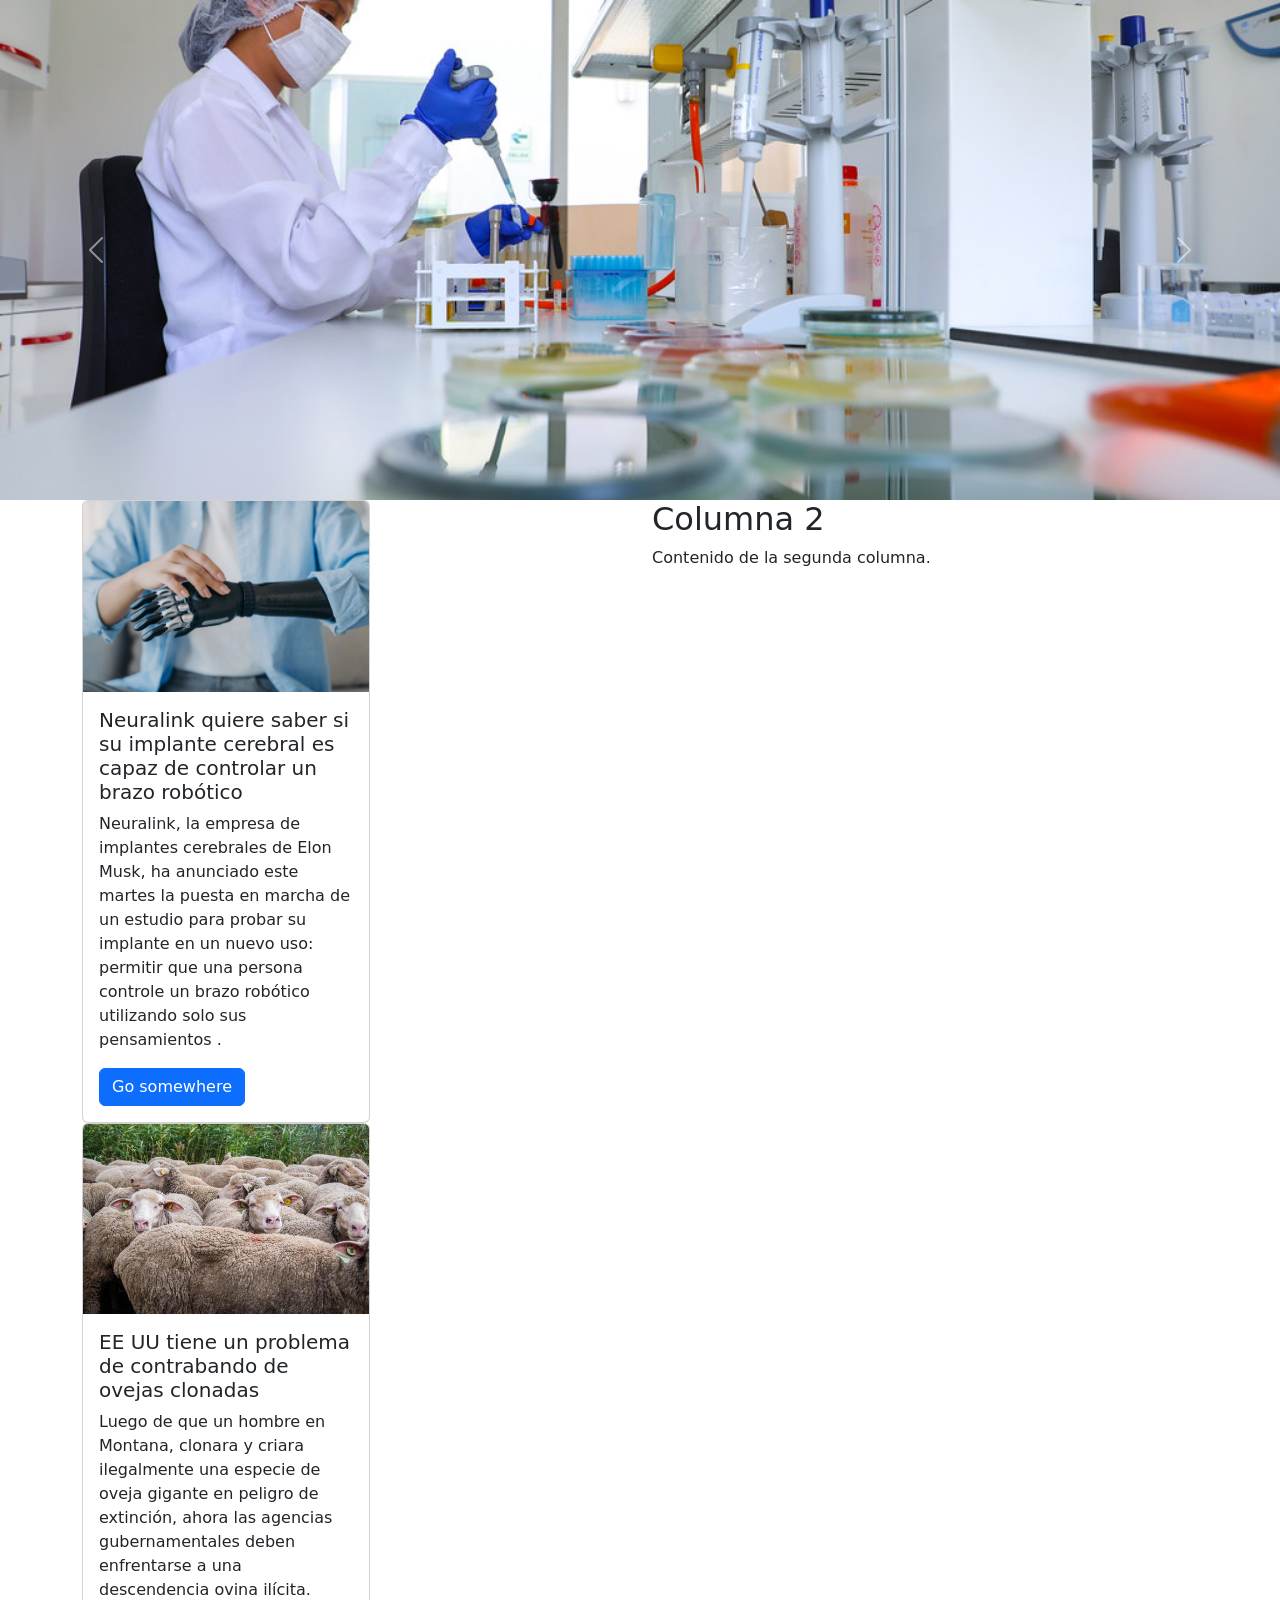
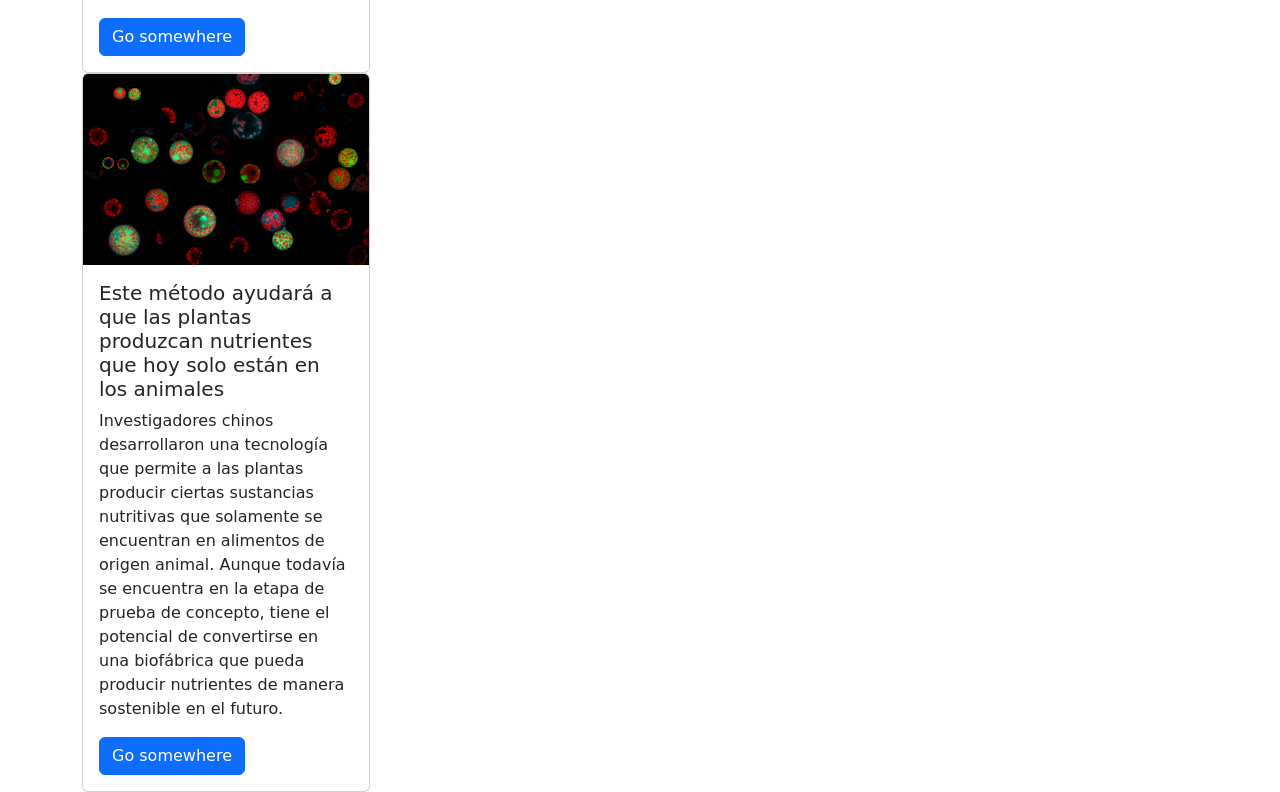
==== index.html @ ca82f953 "creo la rama nuevamente" ====
<!DOCTYPE html>
<html lang="es_AR">
<head>
    <link href="https://cdn.jsdelivr.net/npm/bootstrap@5.3.3/dist/css/bootstrap.min.css" rel="stylesheet" integrity="sha384-QWTKZyjpPEjISv5WaRU9OFeRpok6YctnYmDr5pNlyT2bRjXh0JMhjY6hW+ALEwIH" crossorigin="anonymous">
    <meta name="keywords" content="biotecnologia">
    <meta name="author" content="Grupo 5">
    <meta charset="UTF-8">
    <meta name="viewport" content="width=device-width, initial-scale=1.0">
    <title>Pagina principal</title>
    <link rel="stylesheet" href="./estilos.css">
</head>
<body>
    <Header></Header>
    <main>
        <div id="carouselExample" class="carousel slide">
            <div class="carousel-inner">
              <div class="carousel-item active">
                <img src="./img/46504625101_690c63feef_b.jpg" class="d-block w-100" alt="imagen carousel">
              </div>
              <div class="carousel-item">
                <img src="./img/download (1).jpeg" class="d-block w-100" alt="...">
              </div>
              <div class="carousel-item">
                <img src="./img/download.jpeg" class="d-block w-100" alt="...">
              </div>
            </div>
            <button class="carousel-control-prev" type="button" data-bs-target="#carouselExample" data-bs-slide="prev">
              <span class="carousel-control-prev-icon" aria-hidden="true"></span>
              <span class="visually-hidden">Previous</span>
            </button>
            <button class="carousel-control-next" type="button" data-bs-target="#carouselExample" data-bs-slide="next">
              <span class="carousel-control-next-icon" aria-hidden="true"></span>
              <span class="visually-hidden">Next</span>
            </button>
          </div>

    
          <div class="container">
            <div class="row">
              <!-- Primera columna -->
              <div class="col-md-6">
                
                <div class="card" style="width: 18rem;">
                    <img src="./img/cards/card 1.webp" class="card-img-top" alt="...">
                    <div class="card-body">
                      <h5 class="card-title">Neuralink quiere saber si su implante cerebral es capaz de controlar un brazo robótico</h5>
                      <p class="card-text">Neuralink, la empresa de implantes cerebrales de Elon Musk, ha anunciado este martes la puesta en marcha de un estudio para probar su implante en un nuevo uso: permitir que una persona controle un brazo robótico utilizando solo sus pensamientos .</p>
                      <a href="#" class="btn btn-primary">Go somewhere</a>
                    </div>
                  </div>
                  <div class="card" style="width: 18rem;">
                    <img src="./img/cards/card2.webp" class="card-img-top" alt="ovejas">
                    <div class="card-body">
                      <h5 class="card-title">EE UU tiene un problema de contrabando de ovejas clonadas</h5>
                      <p class="card-text">Luego de que un hombre en Montana, clonara y criara ilegalmente una especie de oveja gigante en peligro de extinción, ahora las agencias gubernamentales deben enfrentarse a una descendencia ovina ilícita.</p>
                      <a href="#" class="btn btn-primary">Go somewhere</a>
                    </div>
                  </div>
                  <div class="card" style="width: 18rem;">
                    <img src="./img/cards/card3.webp" class="card-img-top" alt="...">
                    <div class="card-body">
                      <h5 class="card-title">Este método ayudará a que las plantas produzcan nutrientes que hoy solo están en los animales</h5>
                      <p class="card-text">Investigadores chinos desarrollaron una tecnología que permite a las plantas producir ciertas sustancias nutritivas que solamente se encuentran en alimentos de origen animal. Aunque todavía se encuentra en la etapa de prueba de concepto, tiene el potencial de convertirse en una biofábrica que pueda producir nutrientes de manera sostenible en el futuro.</p>
                      <a href="#" class="btn btn-primary">Go somewhere</a>
                    </div>
                  </div>


              </div>
              <!-- Segunda columna -->
              <div class="col-md-6">
                <h2>Columna 2</h2>
                <p>Contenido de la segunda columna.</p>
              </div>
            </div>
          </div>
             







          </div>




    </main>
    <footer></footer>






    <script src="https://cdn.jsdelivr.net/npm/bootstrap@5.3.3/dist/js/bootstrap.bundle.min.js" integrity="sha384-YvpcrYf0tY3lHB60NNkmXc5s9fDVZLESaAA55NDzOxhy9GkcIdslK1eN7N6jIeHz" crossorigin="anonymous"></script>
</body>
</html>
---- estilos.css ----
* {
padding: 0px;
margin: 0px;
}

.carousel-item img {
    width: 80%; /* Ajusta el ancho de las imágenes al contenedor */
    height: 500px; /* Define una altura fija para todas las imágenes */
    object-fit: cover; /* Recorta la imagen para llenar el contenedor sin deformarla */
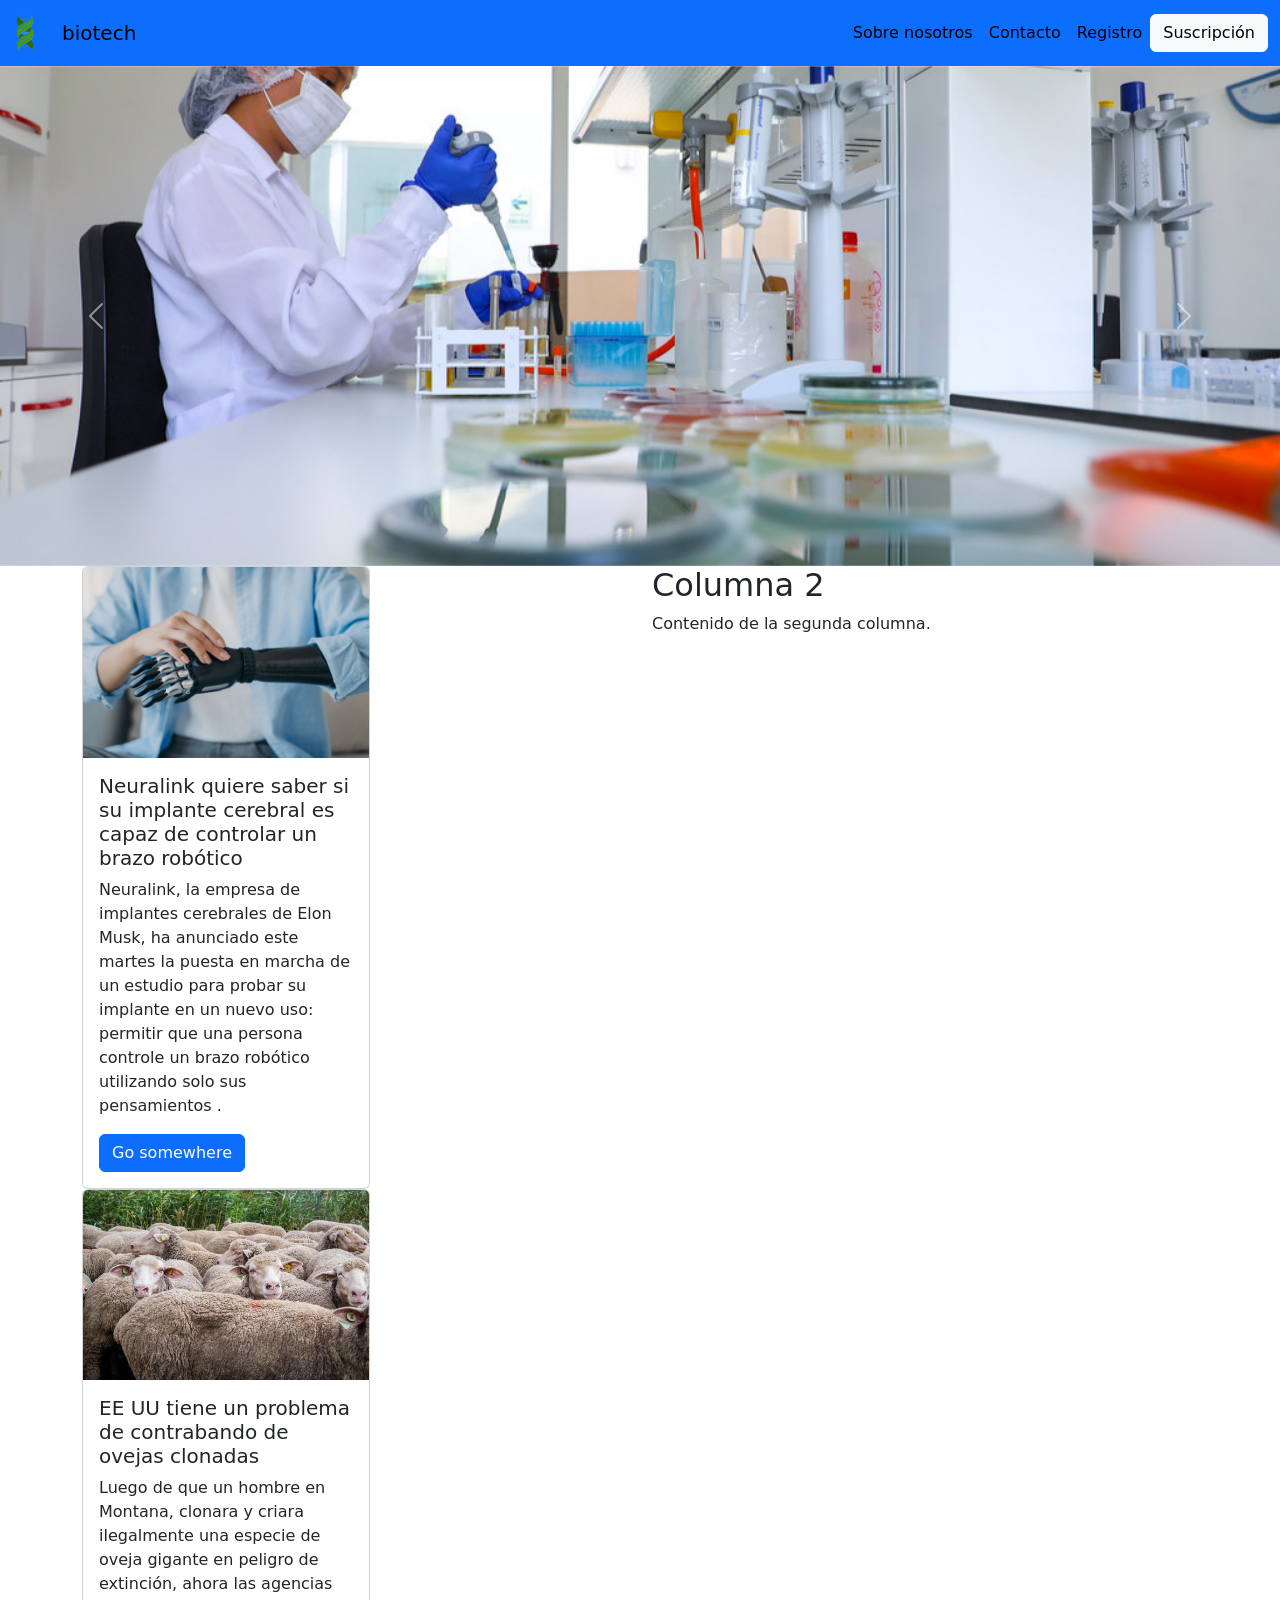
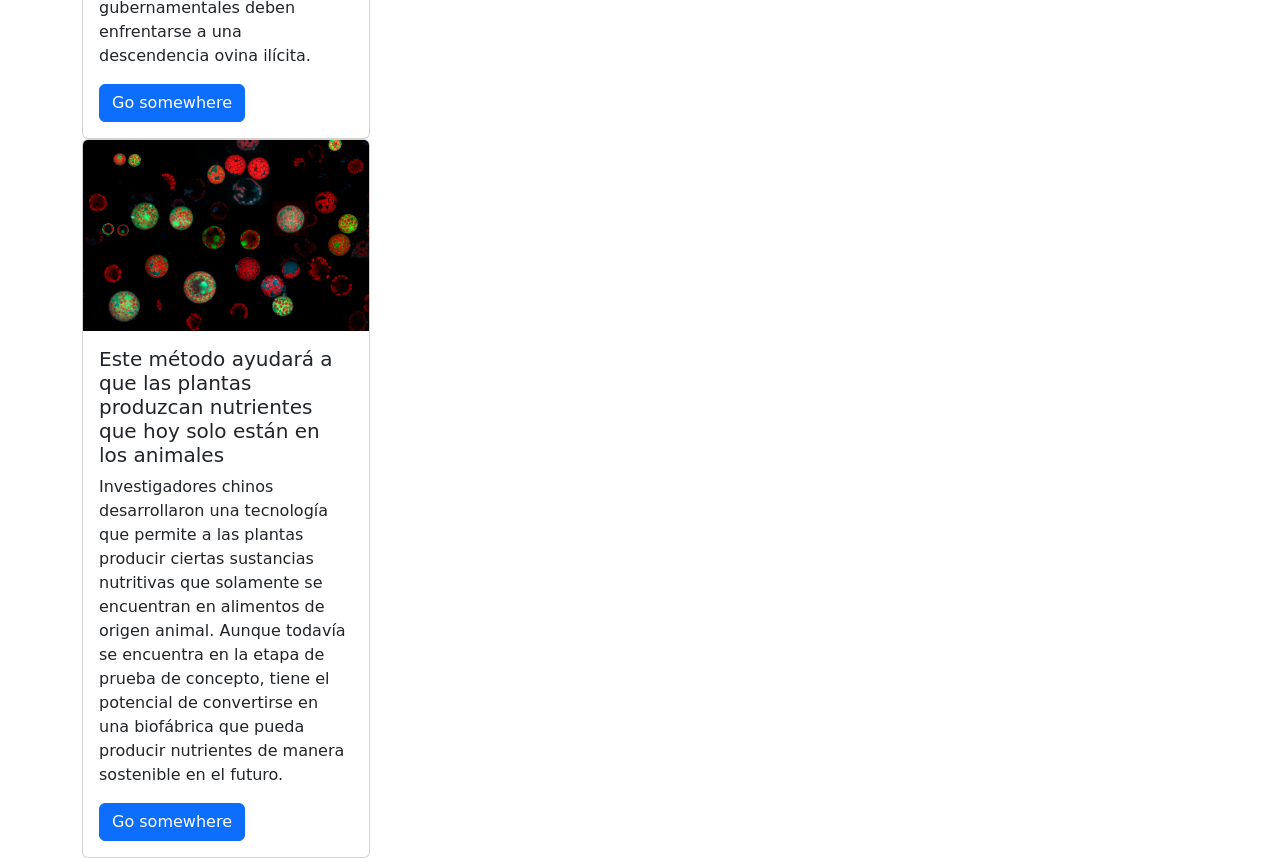
==== commit 2838add0: "Merge branch 'dev' into carousel" ====
--- a/index.html
+++ b/index.html
@@ -10,7 +10,33 @@
     <link rel="stylesheet" href="./estilos.css">
 </head>
 <body>
-    <Header></Header>
+<header>
+    <nav class="navbar navbar-expand-sm bg-primary justify-content-between">
+      <img class="logo-navbar" src="/leaf-dna-icon-plant-symbol-600nw-2303885733.png" style="width: 50px; height: auto;" alt="logo de la página">
+      <div class="container-fluid">
+        <button class="navbar-toggler" type="button" data-bs-toggle="collapse" data-bs-target="#navbarTogglerDemo01" aria-controls="navbarTogglerDemo01" aria-expanded="false" aria-label="Toggle navigation">
+          <span class="navbar-toggler-icon"></span>
+        </button>
+        <div class="collapse navbar-collapse" id="navbarTogglerDemo01">
+          <a class="navbar-brand" href="#">biotech</a>
+          <ul class="navbar-nav ms-auto mb-2 mb-lg-0">
+            <li class="nav-item">
+              <a class="nav-link active" aria-current="page" href="#">Sobre nosotros</a>
+            </li>
+            <li class="nav-item">
+              <a class="nav-link active" href="#">Contacto</a>
+            </li>
+            <li class="nav-item">
+              <a class="nav-link active" href="#">Registro</a>
+            </li>
+          </ul>
+          <form>
+            <button class="btn btn-light" type="submit">Suscripción</button>
+          </form>
+        </div>
+      </div>
+    </nav>
+  </header>
     <main>
         <div id="carouselExample" class="carousel slide">
             <div class="carousel-inner">
@@ -76,25 +102,12 @@
           </div>
              
 
-
-
-
-
-
-
           </div>
-
-
-
 
     </main>
     <footer></footer>
 
+  <script src="https://cdn.jsdelivr.net/npm/bootstrap@5.3.3/dist/js/bootstrap.bundle.min.js" integrity="sha384-YvpcrYf0tY3lHB60NNkmXc5s9fDVZLESaAA55NDzOxhy9GkcIdslK1eN7N6jIeHz" crossorigin="anonymous"></script>
 
-
-
-
-
-    <script src="https://cdn.jsdelivr.net/npm/bootstrap@5.3.3/dist/js/bootstrap.bundle.min.js" integrity="sha384-YvpcrYf0tY3lHB60NNkmXc5s9fDVZLESaAA55NDzOxhy9GkcIdslK1eN7N6jIeHz" crossorigin="anonymous"></script>
 </body>
-</html>+</html>
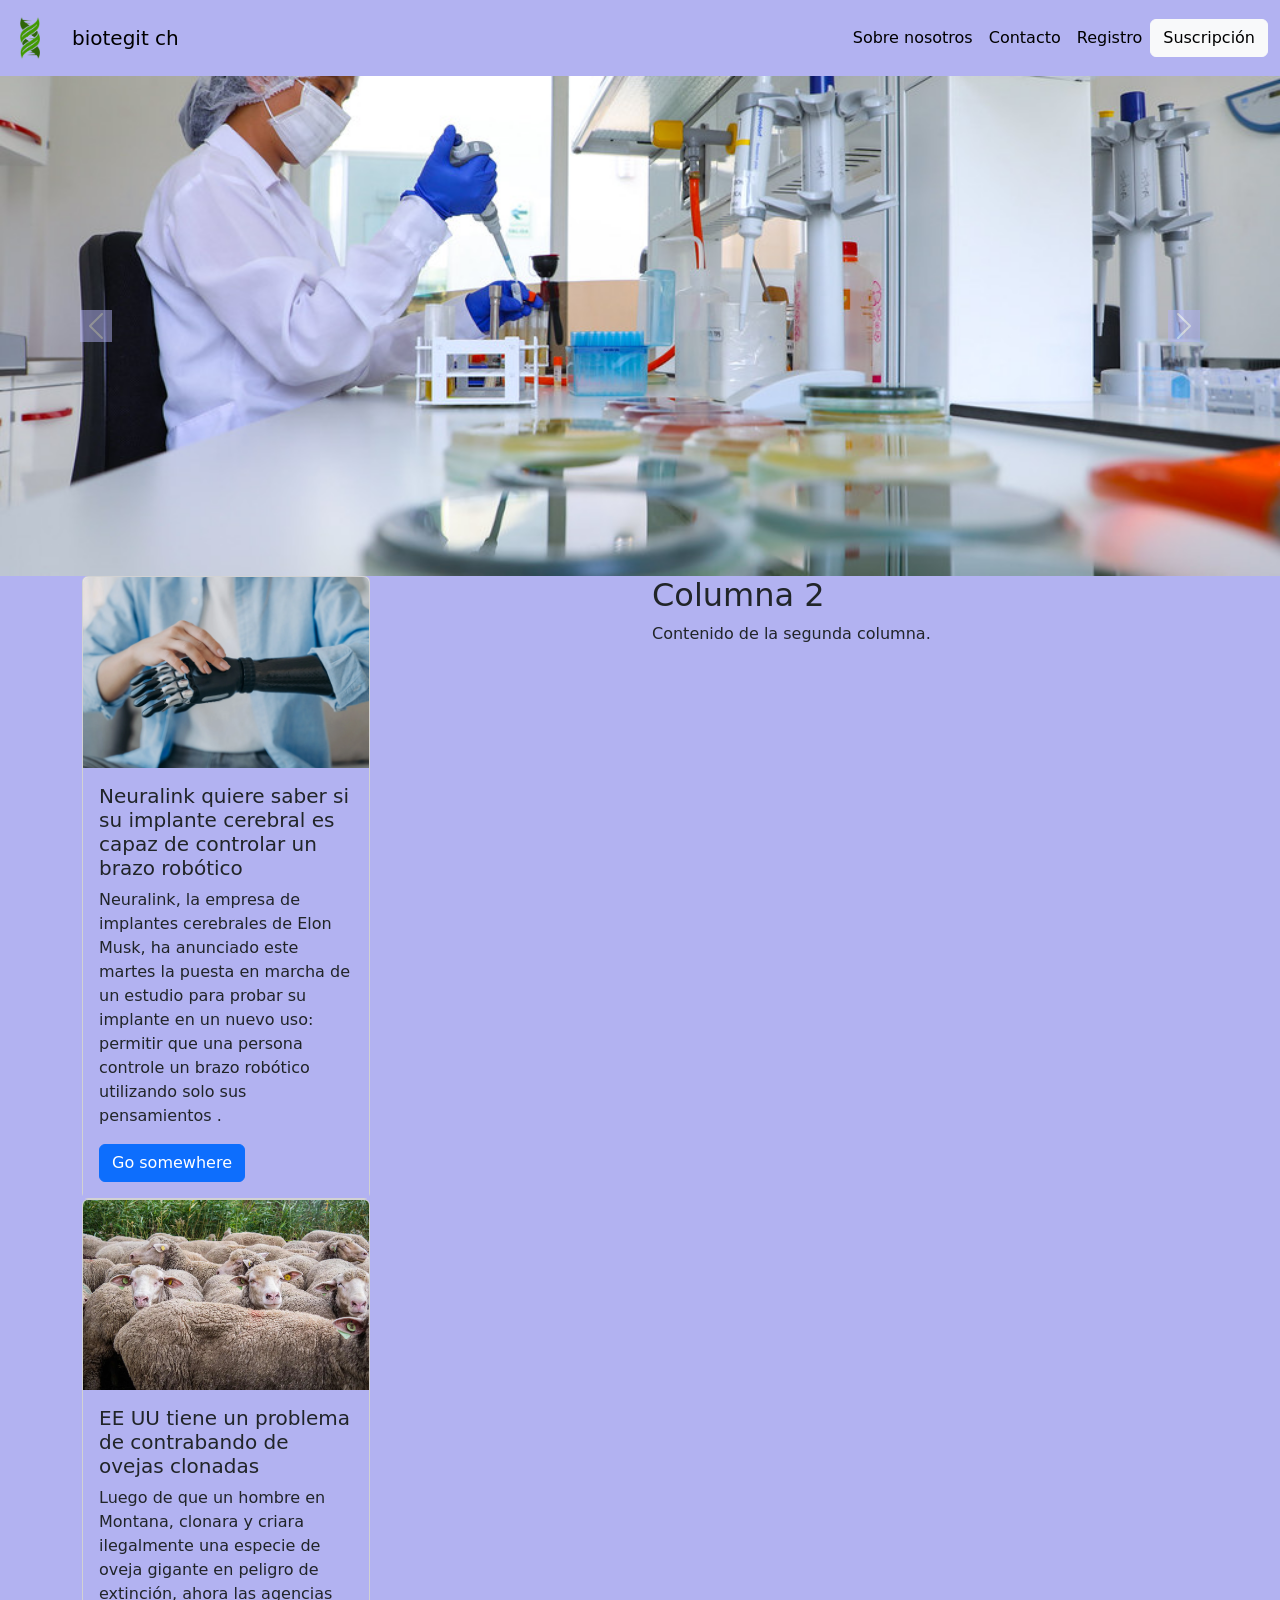
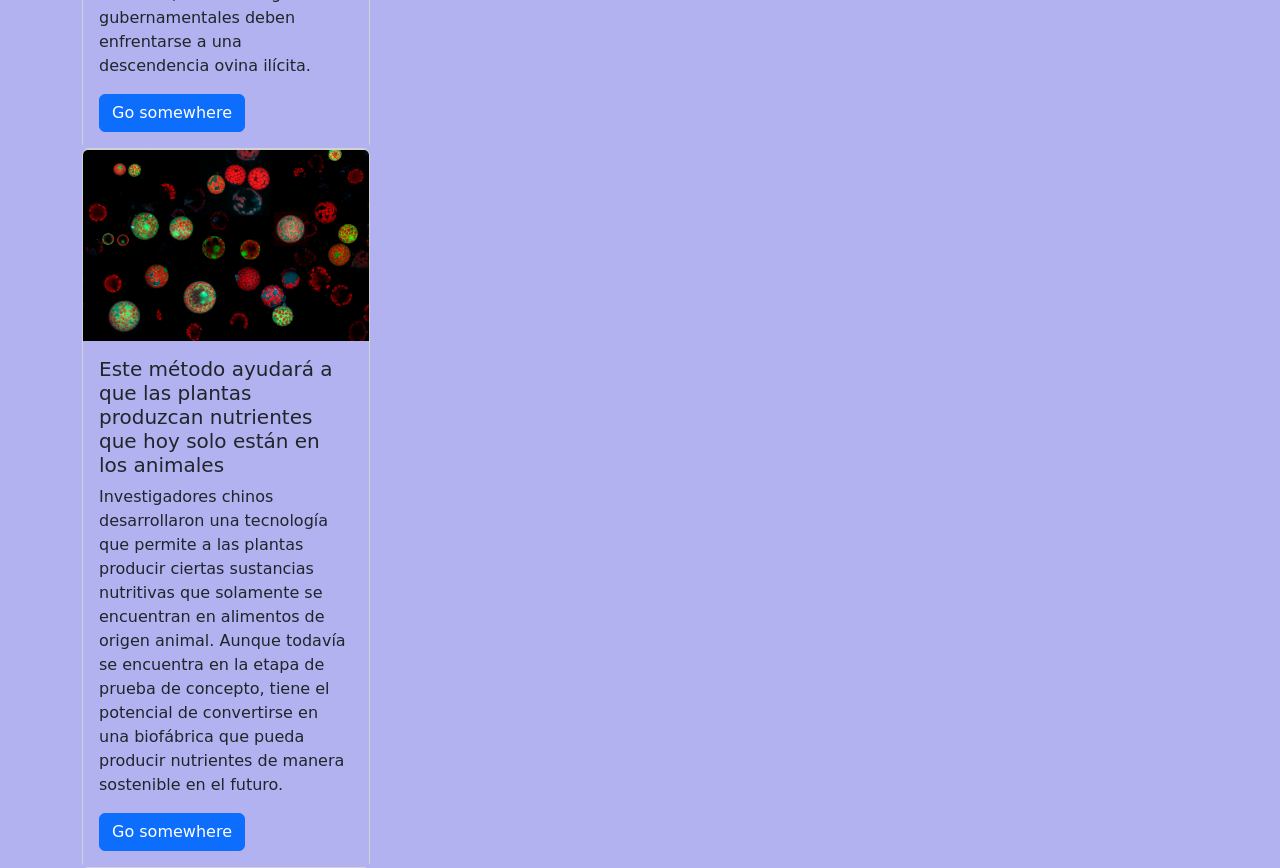
==== commit ee8d059f: "cambio el fondo" ====
--- a/index.html
+++ b/index.html
@@ -11,14 +11,14 @@
 </head>
 <body>
 <header>
-    <nav class="navbar navbar-expand-sm bg-primary justify-content-between">
-      <img class="logo-navbar" src="/leaf-dna-icon-plant-symbol-600nw-2303885733.png" style="width: 50px; height: auto;" alt="logo de la página">
+    <nav class="navbar navbar-expand-sm  justify-content-between">
+      <img class="logo-navbar" src="/leaf-dna-icon-plant-symbol-600nw-2303885733.png" style="width: 60px; height: auto;" alt="logo de la página">
       <div class="container-fluid">
         <button class="navbar-toggler" type="button" data-bs-toggle="collapse" data-bs-target="#navbarTogglerDemo01" aria-controls="navbarTogglerDemo01" aria-expanded="false" aria-label="Toggle navigation">
           <span class="navbar-toggler-icon"></span>
         </button>
         <div class="collapse navbar-collapse" id="navbarTogglerDemo01">
-          <a class="navbar-brand" href="#">biotech</a>
+          <a class="navbar-brand" href="#">biotegit ch</a>
           <ul class="navbar-nav ms-auto mb-2 mb-lg-0">
             <li class="nav-item">
               <a class="nav-link active" aria-current="page" href="#">Sobre nosotros</a>
--- a/estilos.css
+++ b/estilos.css
@@ -1,6 +1,7 @@
 * {
 padding: 0px;
 margin: 0px;
+background-color: rgb(178, 178, 241);
 }
 
 .carousel-item img {
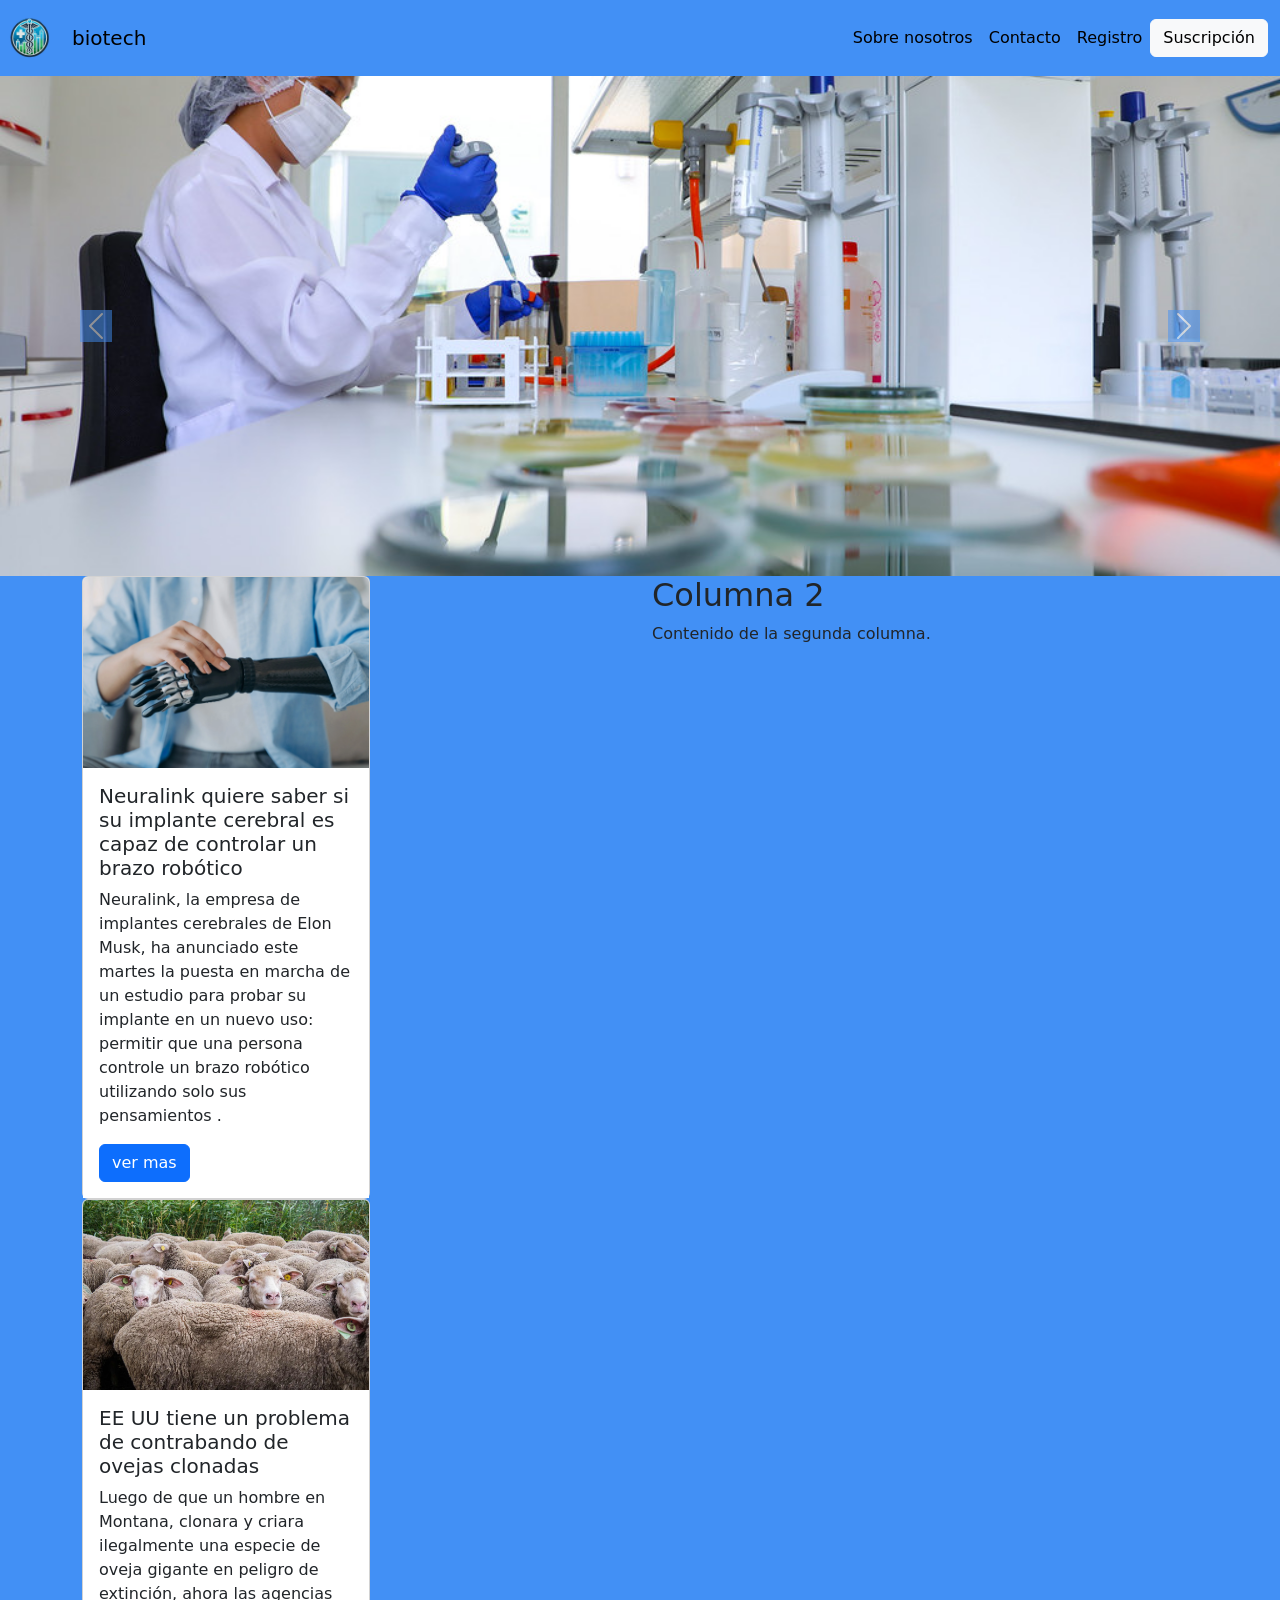
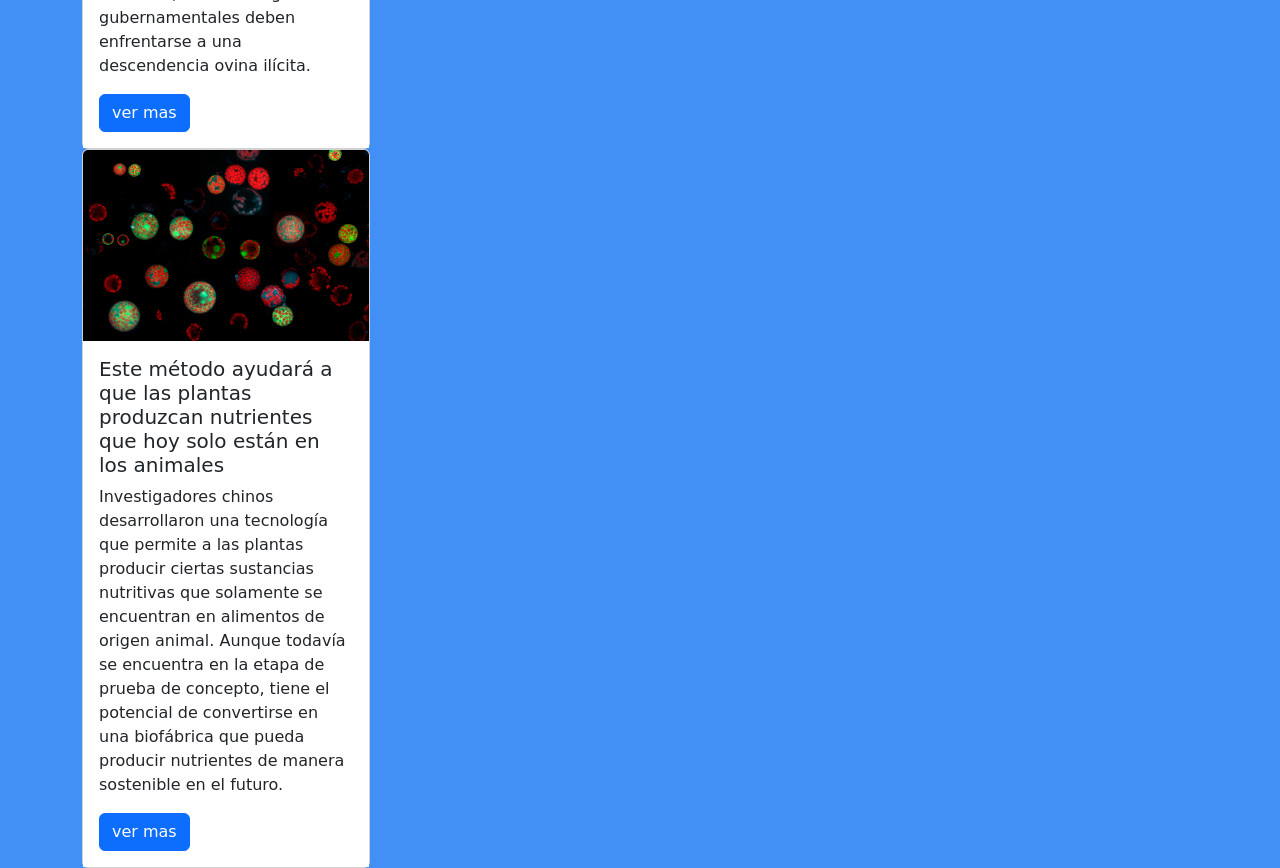
==== commit b1c66ca4: "se cambio el color y el logo de la pagina" ====
--- a/index.html
+++ b/index.html
@@ -6,19 +6,19 @@
     <meta name="author" content="Grupo 5">
     <meta charset="UTF-8">
     <meta name="viewport" content="width=device-width, initial-scale=1.0">
-    <title>Pagina principal</title>
-    <link rel="stylesheet" href="./estilos.css">
+    <title>biotech</title>
+    <link rel="stylesheet" href="./style.css">
 </head>
 <body>
 <header>
     <nav class="navbar navbar-expand-sm  justify-content-between">
-      <img class="logo-navbar" src="/leaf-dna-icon-plant-symbol-600nw-2303885733.png" style="width: 60px; height: auto;" alt="logo de la página">
+      <img class="logo-navbar" src="/logoo.jpeg" style="width: 60px; height: auto;" alt="logo de la página">
       <div class="container-fluid">
         <button class="navbar-toggler" type="button" data-bs-toggle="collapse" data-bs-target="#navbarTogglerDemo01" aria-controls="navbarTogglerDemo01" aria-expanded="false" aria-label="Toggle navigation">
           <span class="navbar-toggler-icon"></span>
         </button>
         <div class="collapse navbar-collapse" id="navbarTogglerDemo01">
-          <a class="navbar-brand" href="#">biotegit ch</a>
+          <a class="navbar-brand" href="#">biotech</a>
           <ul class="navbar-nav ms-auto mb-2 mb-lg-0">
             <li class="nav-item">
               <a class="nav-link active" aria-current="page" href="#">Sobre nosotros</a>
@@ -71,7 +71,7 @@
                     <div class="card-body">
                       <h5 class="card-title">Neuralink quiere saber si su implante cerebral es capaz de controlar un brazo robótico</h5>
                       <p class="card-text">Neuralink, la empresa de implantes cerebrales de Elon Musk, ha anunciado este martes la puesta en marcha de un estudio para probar su implante en un nuevo uso: permitir que una persona controle un brazo robótico utilizando solo sus pensamientos .</p>
-                      <a href="#" class="btn btn-primary">Go somewhere</a>
+                      <a href="#" class="btn btn-primary">ver mas</a>
                     </div>
                   </div>
                   <div class="card" style="width: 18rem;">
@@ -79,7 +79,7 @@
                     <div class="card-body">
                       <h5 class="card-title">EE UU tiene un problema de contrabando de ovejas clonadas</h5>
                       <p class="card-text">Luego de que un hombre en Montana, clonara y criara ilegalmente una especie de oveja gigante en peligro de extinción, ahora las agencias gubernamentales deben enfrentarse a una descendencia ovina ilícita.</p>
-                      <a href="#" class="btn btn-primary">Go somewhere</a>
+                      <a href="#" class="btn btn-primary">ver mas</a>
                     </div>
                   </div>
                   <div class="card" style="width: 18rem;">
@@ -87,7 +87,7 @@
                     <div class="card-body">
                       <h5 class="card-title">Este método ayudará a que las plantas produzcan nutrientes que hoy solo están en los animales</h5>
                       <p class="card-text">Investigadores chinos desarrollaron una tecnología que permite a las plantas producir ciertas sustancias nutritivas que solamente se encuentran en alimentos de origen animal. Aunque todavía se encuentra en la etapa de prueba de concepto, tiene el potencial de convertirse en una biofábrica que pueda producir nutrientes de manera sostenible en el futuro.</p>
-                      <a href="#" class="btn btn-primary">Go somewhere</a>
+                      <a href="#" class="btn btn-primary">ver mas</a>
                     </div>
                   </div>
 
--- a/style.css
+++ b/style.css
@@ -0,0 +1,29 @@
+* {
+  padding: 0px;
+  margin: 0px;
+  background-color: rgb(66, 144, 245);
+  }
+  
+  .carousel-item img {
+      width: 80%; /* Ajusta el ancho de las imágenes al contenedor */
+      height: 500px; /* Define una altura fija para todas las imágenes */
+      object-fit: cover; /* Recorta la imagen para llenar el contenedor sin deformarla */
+  }
+.navbar-nav {
+    margin-left: auto;
+  }
+  .logo-navbar{
+    transform: rotate(360deg);
+    transition: transform 1.5s ease;
+  }
+
+  .card div {
+    background-color: white;
+    text-decoration-color: white;
+  }
+  .card-text {
+    background-color: white;
+  }
+  .card-title {
+    background-color: white;
+  }
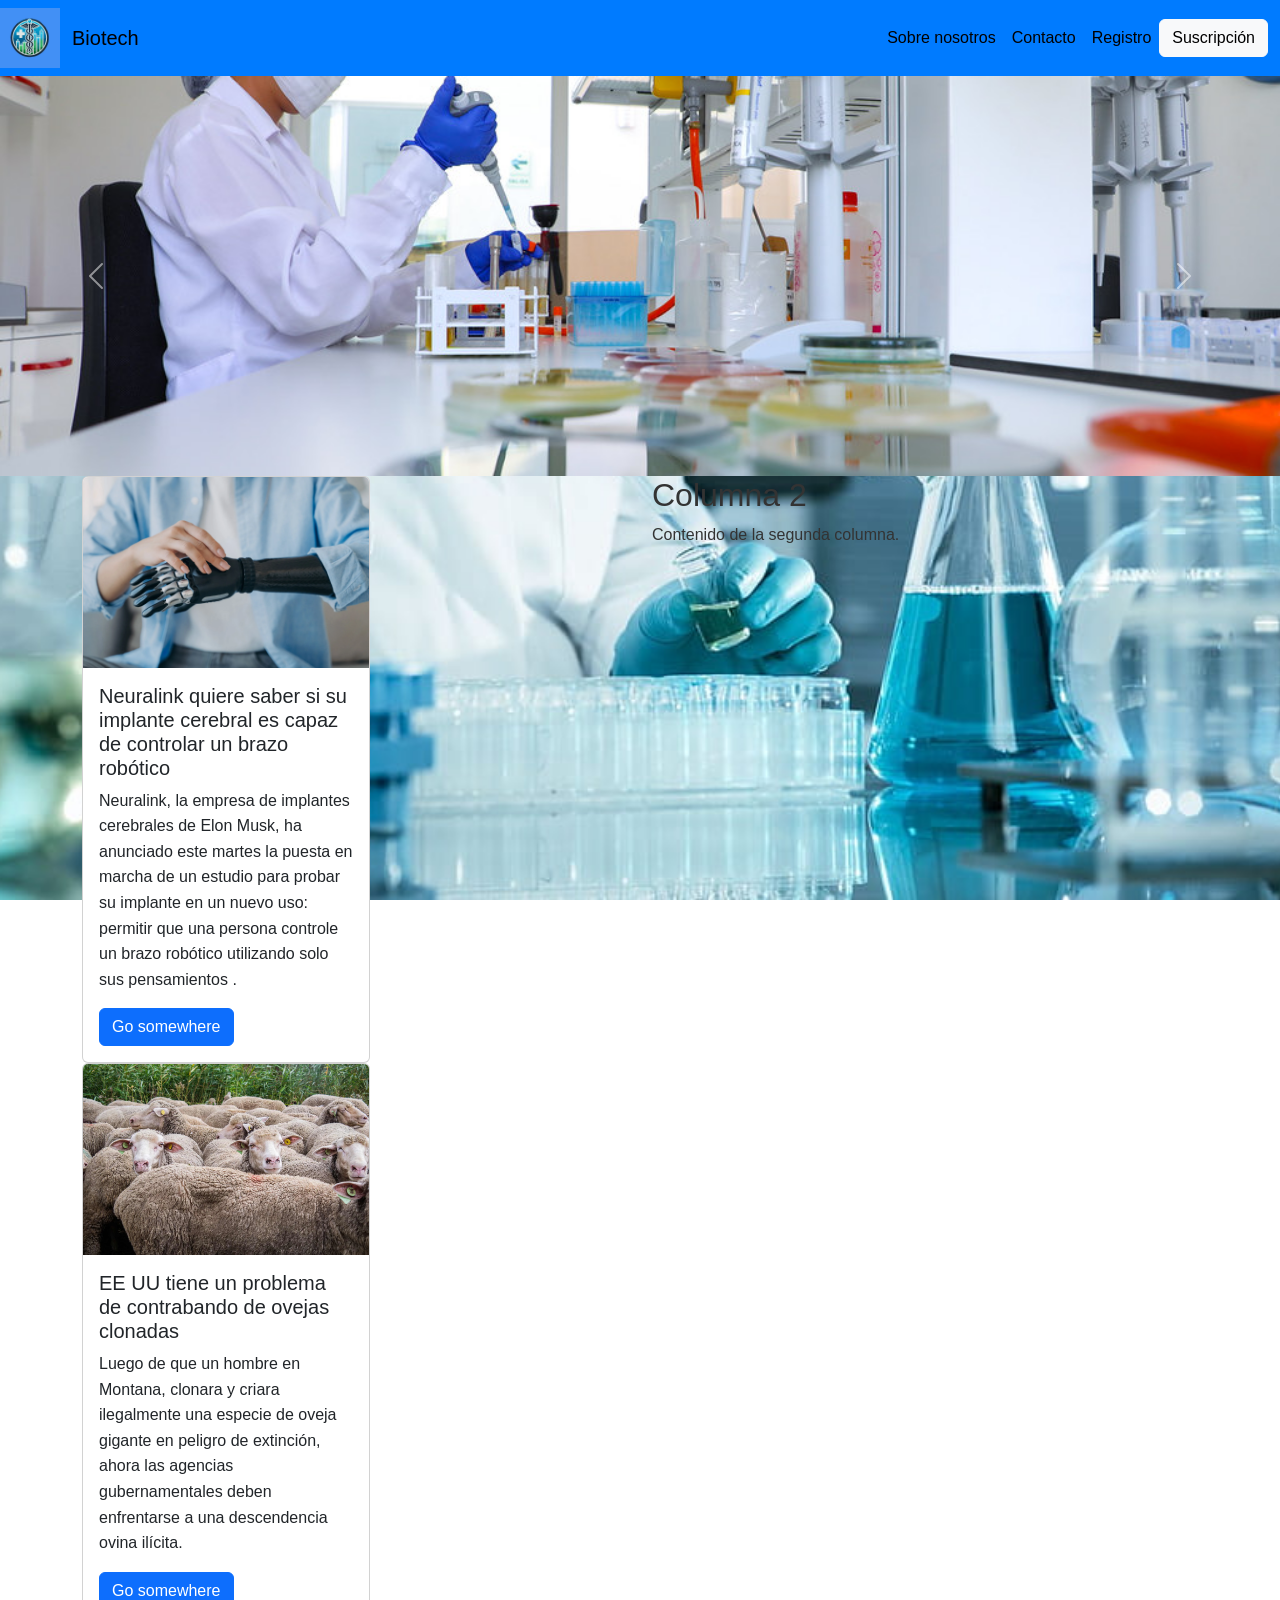
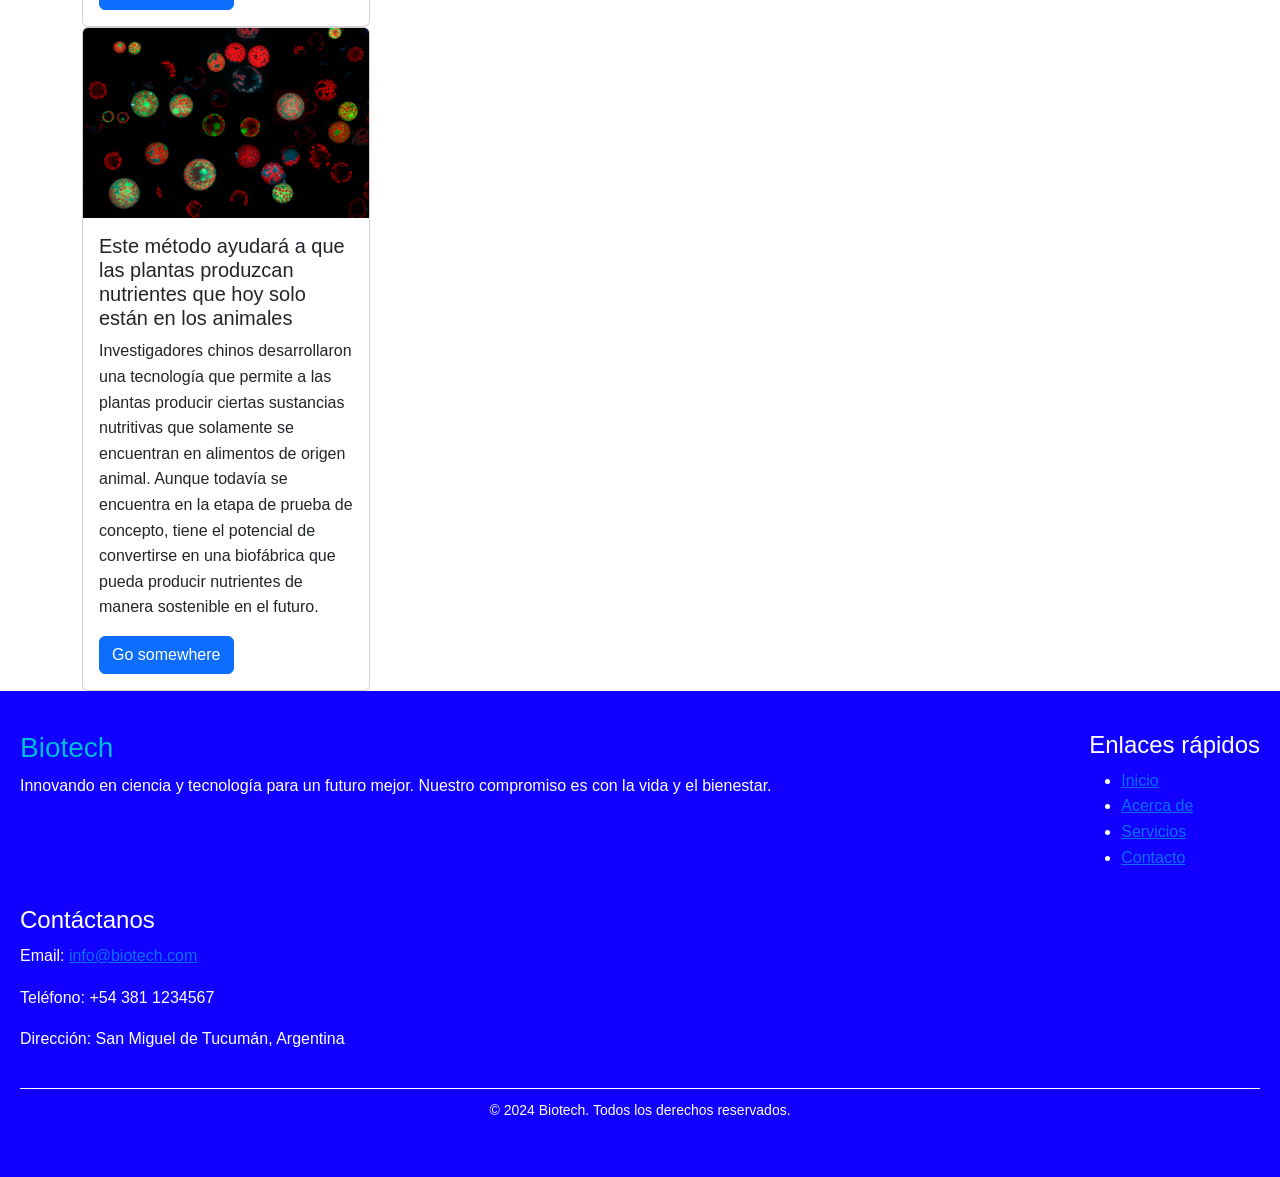
==== commit c8fd21f5: "se agrego imagen de fondo" ====
--- a/index.html
+++ b/index.html
@@ -6,108 +6,131 @@
     <meta name="author" content="Grupo 5">
     <meta charset="UTF-8">
     <meta name="viewport" content="width=device-width, initial-scale=1.0">
-    <title>biotech</title>
-    <link rel="stylesheet" href="./style.css">
+    <title>Página principal</title>
+    <link rel="stylesheet" href="estilos.css">
 </head>
 <body>
 <header>
-    <nav class="navbar navbar-expand-sm  justify-content-between">
-      <img class="logo-navbar" src="/logoo.jpeg" style="width: 60px; height: auto;" alt="logo de la página">
-      <div class="container-fluid">
-        <button class="navbar-toggler" type="button" data-bs-toggle="collapse" data-bs-target="#navbarTogglerDemo01" aria-controls="navbarTogglerDemo01" aria-expanded="false" aria-label="Toggle navigation">
-          <span class="navbar-toggler-icon"></span>
-        </button>
-        <div class="collapse navbar-collapse" id="navbarTogglerDemo01">
-          <a class="navbar-brand" href="#">biotech</a>
-          <ul class="navbar-nav ms-auto mb-2 mb-lg-0">
-            <li class="nav-item">
-              <a class="nav-link active" aria-current="page" href="#">Sobre nosotros</a>
-            </li>
-            <li class="nav-item">
-              <a class="nav-link active" href="#">Contacto</a>
-            </li>
-            <li class="nav-item">
-              <a class="nav-link active" href="#">Registro</a>
-            </li>
-          </ul>
-          <form>
-            <button class="btn btn-light" type="submit">Suscripción</button>
-          </form>
+    <nav class="navbar navbar-expand-sm justify-content-between">
+        <img class="logo-navbar" src="/img/logo de la pagina/logoo.jpeg" style="width: 60px; height: auto;" alt="logo de la página">
+        <div class="container-fluid">
+            <button class="navbar-toggler" type="button" data-bs-toggle="collapse" data-bs-target="#navbarTogglerDemo01" aria-controls="navbarTogglerDemo01" aria-expanded="false" aria-label="Toggle navigation">
+                <span class="navbar-toggler-icon"></span>
+            </button>
+            <div class="collapse navbar-collapse" id="navbarTogglerDemo01">
+                <a class="navbar-brand" href="#">Biotech</a>
+                <ul class="navbar-nav ms-auto mb-2 mb-lg-0">
+                    <li class="nav-item">
+                        <a class="nav-link active" aria-current="page" href="/sobrenosotros.html">Sobre nosotros</a>
+                    </li>
+                    <li class="nav-item">
+                        <a class="nav-link active" href="#">Contacto</a>
+                    </li>
+                    <li class="nav-item">
+                        <a class="nav-link active" href="#">Registro</a>
+                    </li>
+                </ul>
+                <form>
+                    <button class="btn btn-light" type="submit">Suscripción</button>
+                </form>
+            </div>
+        </div>
+    </nav>
+</header>
+<main>
+    
+    <div id="carouselExample" class="carousel slide">
+      <div class="carousel-inner">
+        <div class="carousel-item active">
+          <img src="./img/46504625101_690c63feef_b.jpg" class="d-block" alt="imagen carousel">
+        </div>
+        <div class="carousel-item">
+          <img src="./img/download (1).jpeg" class="d-block" alt="...">
+        </div>
+        <div class="carousel-item">
+          <img src="./img/download.jpeg" class="d-block w-500" alt="...">
         </div>
       </div>
-    </nav>
-  </header>
-    <main>
-        <div id="carouselExample" class="carousel slide">
-            <div class="carousel-inner">
-              <div class="carousel-item active">
-                <img src="./img/46504625101_690c63feef_b.jpg" class="d-block w-100" alt="imagen carousel">
-              </div>
-              <div class="carousel-item">
-                <img src="./img/download (1).jpeg" class="d-block w-100" alt="...">
-              </div>
-              <div class="carousel-item">
-                <img src="./img/download.jpeg" class="d-block w-100" alt="...">
+      <button class="carousel-control-prev" type="button" data-bs-target="#carouselExample" data-bs-slide="prev">
+        <span class="carousel-control-prev-icon" aria-hidden="true"></span>
+        <span class="visually-hidden">Previous</span>
+      </button>
+      <button class="carousel-control-next" type="button" data-bs-target="#carouselExample" data-bs-slide="next">
+        <span class="carousel-control-next-icon" aria-hidden="true"></span>
+        <span class="visually-hidden">Next</span>
+      </button>
+    </div>
+
+
+    <div class="container">
+      <div class="row">
+        
+        <div class="col-md-6">
+          
+          <div class="card" style="width: 18rem;">
+              <img src="./img/cards/card 1.webp" class="card-img-top" alt="...">
+              <div class="card-body">
+                <h5 class="card-title">Neuralink quiere saber si su implante cerebral es capaz de controlar un brazo robótico</h5>
+                <p class="card-text">Neuralink, la empresa de implantes cerebrales de Elon Musk, ha anunciado este martes la puesta en marcha de un estudio para probar su implante en un nuevo uso: permitir que una persona controle un brazo robótico utilizando solo sus pensamientos .</p>
+                <a href="#" class="btn btn-primary">Go somewhere</a>
               </div>
             </div>
-            <button class="carousel-control-prev" type="button" data-bs-target="#carouselExample" data-bs-slide="prev">
-              <span class="carousel-control-prev-icon" aria-hidden="true"></span>
-              <span class="visually-hidden">Previous</span>
-            </button>
-            <button class="carousel-control-next" type="button" data-bs-target="#carouselExample" data-bs-slide="next">
-              <span class="carousel-control-next-icon" aria-hidden="true"></span>
-              <span class="visually-hidden">Next</span>
-            </button>
-          </div>
-
-    
-          <div class="container">
-            <div class="row">
-              <!-- Primera columna -->
-              <div class="col-md-6">
-                
-                <div class="card" style="width: 18rem;">
-                    <img src="./img/cards/card 1.webp" class="card-img-top" alt="...">
-                    <div class="card-body">
-                      <h5 class="card-title">Neuralink quiere saber si su implante cerebral es capaz de controlar un brazo robótico</h5>
-                      <p class="card-text">Neuralink, la empresa de implantes cerebrales de Elon Musk, ha anunciado este martes la puesta en marcha de un estudio para probar su implante en un nuevo uso: permitir que una persona controle un brazo robótico utilizando solo sus pensamientos .</p>
-                      <a href="#" class="btn btn-primary">ver mas</a>
-                    </div>
-                  </div>
-                  <div class="card" style="width: 18rem;">
-                    <img src="./img/cards/card2.webp" class="card-img-top" alt="ovejas">
-                    <div class="card-body">
-                      <h5 class="card-title">EE UU tiene un problema de contrabando de ovejas clonadas</h5>
-                      <p class="card-text">Luego de que un hombre en Montana, clonara y criara ilegalmente una especie de oveja gigante en peligro de extinción, ahora las agencias gubernamentales deben enfrentarse a una descendencia ovina ilícita.</p>
-                      <a href="#" class="btn btn-primary">ver mas</a>
-                    </div>
-                  </div>
-                  <div class="card" style="width: 18rem;">
-                    <img src="./img/cards/card3.webp" class="card-img-top" alt="...">
-                    <div class="card-body">
-                      <h5 class="card-title">Este método ayudará a que las plantas produzcan nutrientes que hoy solo están en los animales</h5>
-                      <p class="card-text">Investigadores chinos desarrollaron una tecnología que permite a las plantas producir ciertas sustancias nutritivas que solamente se encuentran en alimentos de origen animal. Aunque todavía se encuentra en la etapa de prueba de concepto, tiene el potencial de convertirse en una biofábrica que pueda producir nutrientes de manera sostenible en el futuro.</p>
-                      <a href="#" class="btn btn-primary">ver mas</a>
-                    </div>
-                  </div>
+            <div class="card" style="width: 18rem;">
+              <img src="./img/cards/card2.webp" class="card-img-top" alt="ovejas">
+              <div class="card-body">
+                <h5 class="card-title">EE UU tiene un problema de contrabando de ovejas clonadas</h5>
+                <p class="card-text">Luego de que un hombre en Montana, clonara y criara ilegalmente una especie de oveja gigante en peligro de extinción, ahora las agencias gubernamentales deben enfrentarse a una descendencia ovina ilícita.</p>
+                <a href="#" class="btn btn-primary">Go somewhere</a>
+              </div>
+            </div>
+            <div class="card" style="width: 18rem;">
+              <img src="./img/cards/card3.webp" class="card-img-top" alt="...">
+              <div class="card-body">
+                <h5 class="card-title">Este método ayudará a que las plantas produzcan nutrientes que hoy solo están en los animales</h5>
+                <p class="card-text">Investigadores chinos desarrollaron una tecnología que permite a las plantas producir ciertas sustancias nutritivas que solamente se encuentran en alimentos de origen animal. Aunque todavía se encuentra en la etapa de prueba de concepto, tiene el potencial de convertirse en una biofábrica que pueda producir nutrientes de manera sostenible en el futuro.</p>
+                <a href="#" class="btn btn-primary">Go somewhere</a>
+              </div>
+            </div>
 
 
-              </div>
-              <!-- Segunda columna -->
-              <div class="col-md-6">
-                <h2>Columna 2</h2>
-                <p>Contenido de la segunda columna.</p>
-              </div>
-            </div>
-          </div>
-             
+        </div>
+       
+        <div class="col-md-6">
+          <h2>Columna 2</h2>
+          <p>Contenido de la segunda columna.</p>
+        </div>
+      </div>
+    </div>
+       
 
-          </div>
-
-    </main>
-    <footer></footer>
-
-  <script src="https://cdn.jsdelivr.net/npm/bootstrap@5.3.3/dist/js/bootstrap.bundle.min.js" integrity="sha384-YvpcrYf0tY3lHB60NNkmXc5s9fDVZLESaAA55NDzOxhy9GkcIdslK1eN7N6jIeHz" crossorigin="anonymous"></script>
-
+    </div>
+</main>
+<footer class="biotech-footer">
+    <div class="footer-container">
+        <div class="footer-about">
+            <h3>Biotech</h3>
+            <p>Innovando en ciencia y tecnología para un futuro mejor. Nuestro compromiso es con la vida y el bienestar.</p>
+        </div>
+        <div class="footer-links">
+            <h4>Enlaces rápidos</h4>
+            <ul>
+                <li><a href="#">Inicio</a></li>
+                <li><a href="#">Acerca de</a></li>
+                <li><a href="#">Servicios</a></li>
+                <li><a href="#">Contacto</a></li>
+            </ul>
+        </div>
+        <div class="footer-contact">
+            <h4>Contáctanos</h4>
+            <p>Email: <a href="mailto:info@biotech.com">info@biotech.com</a></p>
+            <p>Teléfono: +54 381 1234567</p>
+            <p>Dirección: San Miguel de Tucumán, Argentina</p>
+        </div>
+    </div>
+    <div class="footer-bottom">
+        <p>&copy; 2024 Biotech. Todos los derechos reservados.</p>
+    </div>
+</footer>
+<script src="https://cdn.jsdelivr.net/npm/bootstrap@5.3.3/dist/js/bootstrap.bundle.min.js" integrity="sha384-YvpcrYf0tY3lHB60NNkmXc5s9fDVZLESaAA55NDzOxhy9GkcIdslK1eN7N6jIeHz" crossorigin="anonymous"></script>
 </body>
 </html>
--- a/estilos.css
+++ b/estilos.css
@@ -0,0 +1,111 @@
+* {
+    margin: 0;
+    padding: 0;
+    box-sizing: border-box;
+}
+.navbar{
+background-color: #007bff;
+
+}
+body {
+    font-family: Arial, sans-serif;
+    line-height: 1.6;
+    background-image: url('/img/fondo.jpg');
+    background-size: cover;
+    background-repeat: no-repeat; 
+    background-attachment: fixed;
+    background-position: center; 
+    color: #333;
+}
+
+
+.header {
+    background-color: #007bff;
+    color: white;
+    text-align: center;
+    padding: 20px 10px;
+}
+
+.header h1 {
+    margin: 0;
+    font-size: 2em;
+}
+#carouselExample {
+    width: 100%;
+    margin: 0;
+}
+
+.carousel-item img {
+    width: 100%;
+    height: 400px;
+    object-fit: cover;
+}
+
+
+.biotech-footer {
+    background-color: #1100ff;
+    color: #ffffff;
+    padding: 40px 20px;
+    font-family: Arial, sans-serif;
+}
+
+.footer-container {
+    display: flex;
+    flex-wrap: wrap;
+    justify-content: space-between;
+    gap: 20px;
+}
+
+.footer-about h3 {
+    color: #00bcd4;
+}
+
+.footer-links ul li a:hover {
+    color: #00bcd4;
+}
+
+.footer-contact a:hover {
+    text-decoration: underline;
+}
+
+.footer-bottom {
+    text-align: center;
+    margin-top: 20px;
+    border-top: 1px solid #ffffff;
+    padding-top: 10px;
+    font-size: 14px;
+}
+
+
+.equipo {
+    text-align: center;
+    display: flex;
+    justify-content: center;
+    gap: 20px;
+    flex-wrap: wrap;
+}
+
+.miembro {
+    text-align: center;
+    background-color: white;
+    border: 1px solid #ddd;
+    padding: 10px;
+    border-radius: 8px;
+    width: 150px;
+}
+
+.foto {
+    background-color: #ccc;
+    width: 150px;
+    height: 150px;
+    border-radius: 50%;
+    margin: 0 auto 10px;
+}
+
+.nombre {
+    font-weight: bold;
+}
+
+.puesto {
+    color: #555;
+} 
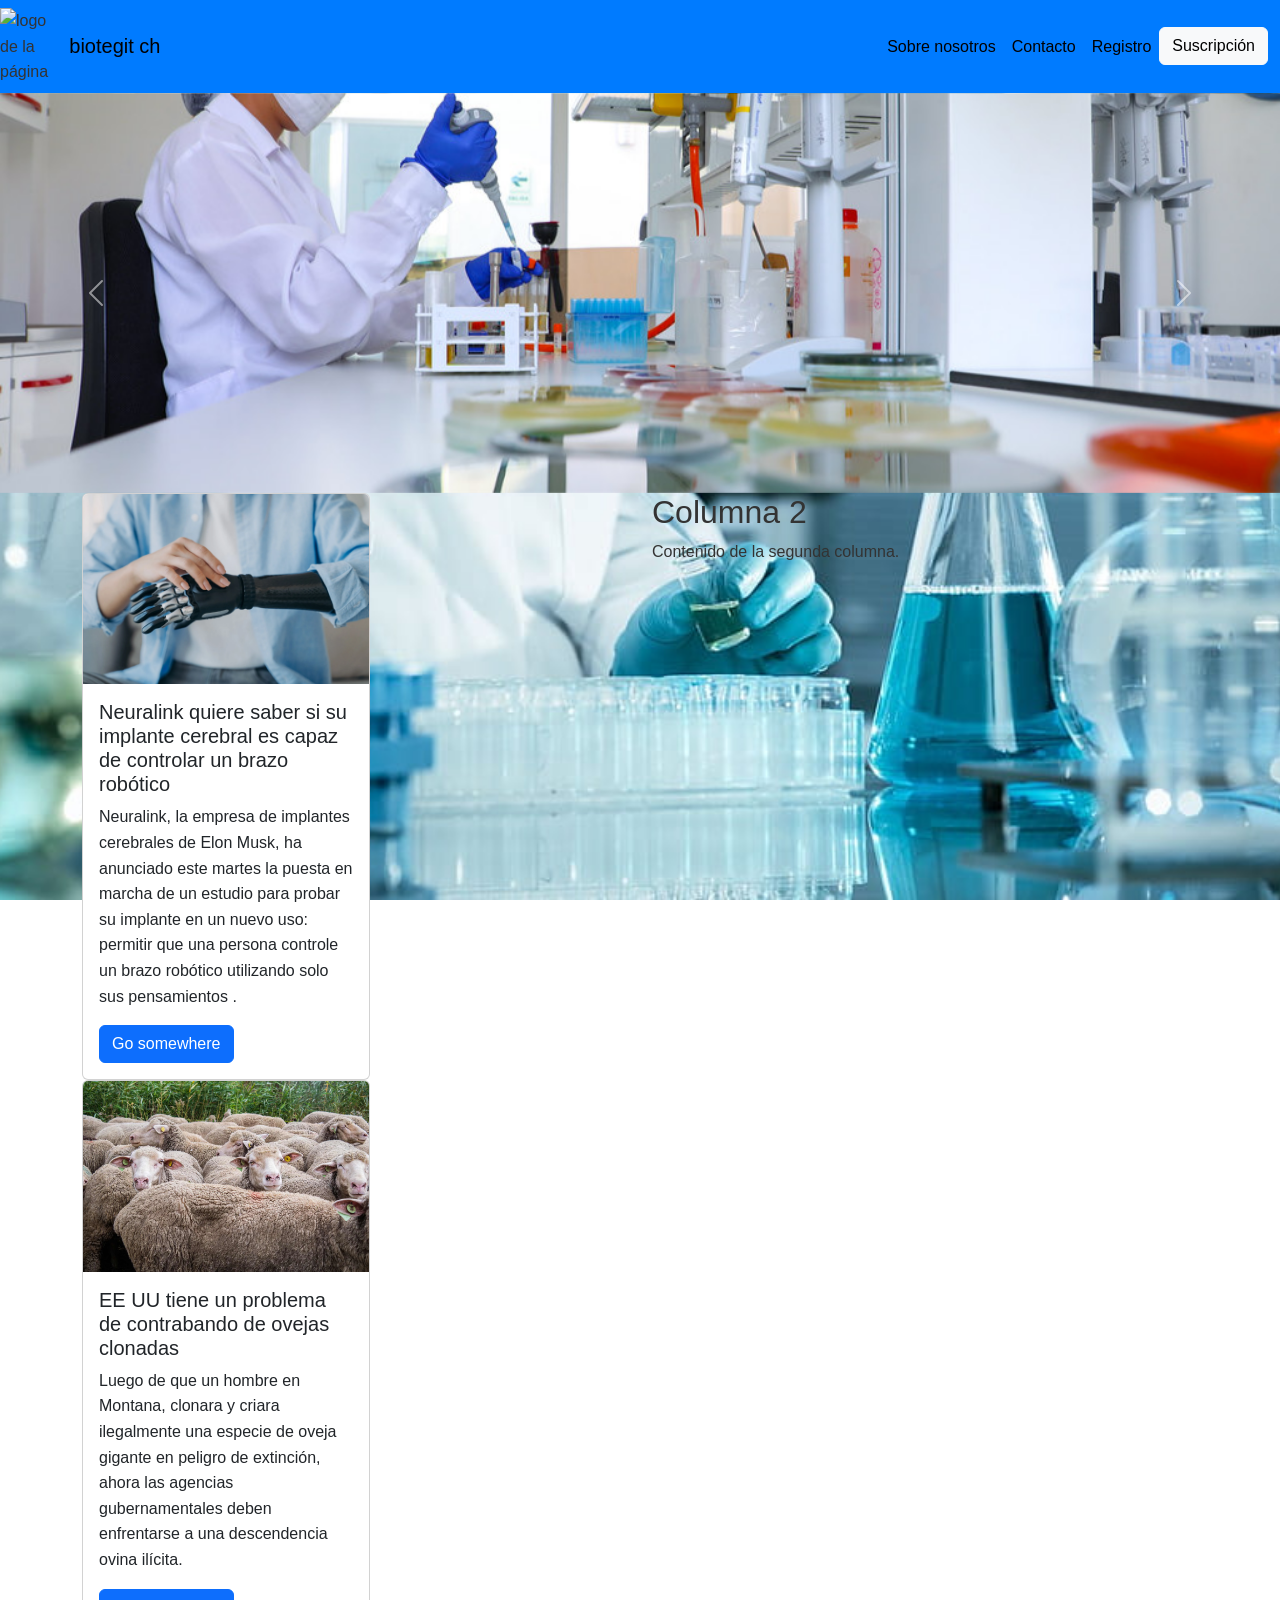
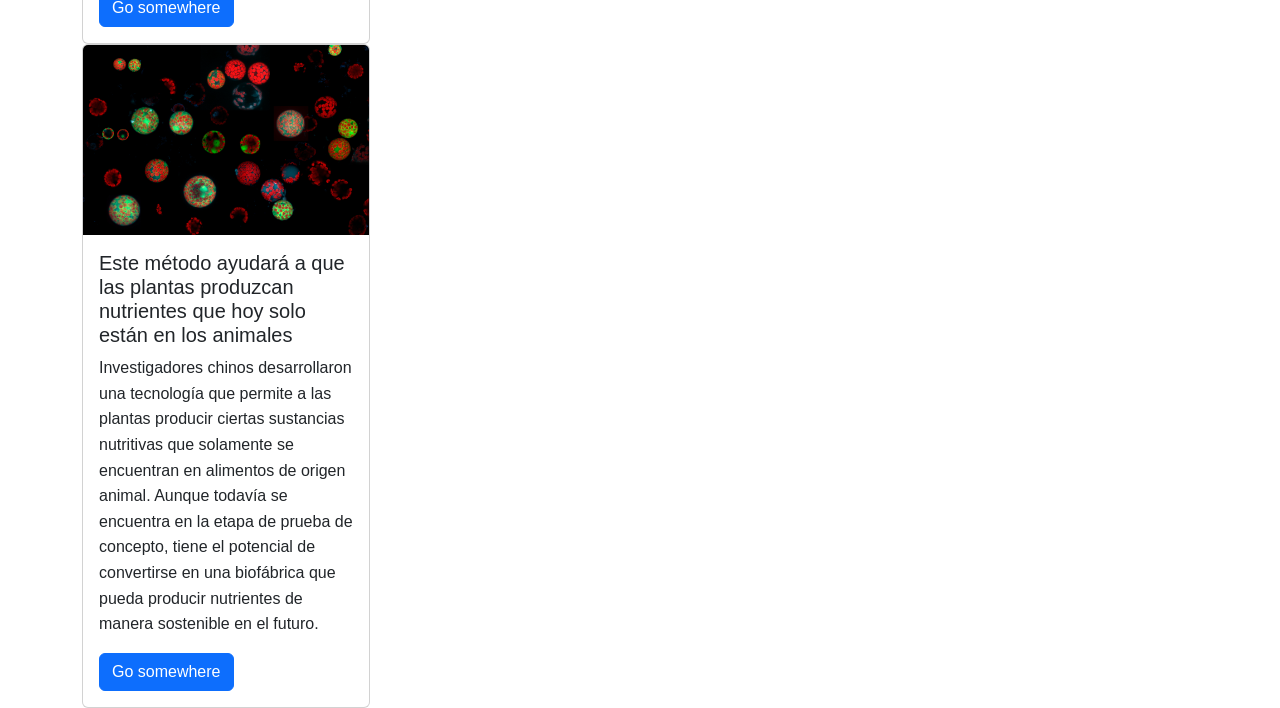
==== commit 28a042f7: "hago un commit porque no me funciona revertir" ====
--- a/index.html
+++ b/index.html
@@ -6,131 +6,108 @@
     <meta name="author" content="Grupo 5">
     <meta charset="UTF-8">
     <meta name="viewport" content="width=device-width, initial-scale=1.0">
-    <title>Página principal</title>
-    <link rel="stylesheet" href="estilos.css">
+    <title>Pagina principal</title>
+    <link rel="stylesheet" href="./estilos.css">
 </head>
 <body>
 <header>
-    <nav class="navbar navbar-expand-sm justify-content-between">
-        <img class="logo-navbar" src="/img/logo de la pagina/logoo.jpeg" style="width: 60px; height: auto;" alt="logo de la página">
-        <div class="container-fluid">
-            <button class="navbar-toggler" type="button" data-bs-toggle="collapse" data-bs-target="#navbarTogglerDemo01" aria-controls="navbarTogglerDemo01" aria-expanded="false" aria-label="Toggle navigation">
-                <span class="navbar-toggler-icon"></span>
-            </button>
-            <div class="collapse navbar-collapse" id="navbarTogglerDemo01">
-                <a class="navbar-brand" href="#">Biotech</a>
-                <ul class="navbar-nav ms-auto mb-2 mb-lg-0">
-                    <li class="nav-item">
-                        <a class="nav-link active" aria-current="page" href="/sobrenosotros.html">Sobre nosotros</a>
-                    </li>
-                    <li class="nav-item">
-                        <a class="nav-link active" href="#">Contacto</a>
-                    </li>
-                    <li class="nav-item">
-                        <a class="nav-link active" href="#">Registro</a>
-                    </li>
-                </ul>
-                <form>
-                    <button class="btn btn-light" type="submit">Suscripción</button>
-                </form>
-            </div>
-        </div>
-    </nav>
-</header>
-<main>
-    
-    <div id="carouselExample" class="carousel slide">
-      <div class="carousel-inner">
-        <div class="carousel-item active">
-          <img src="./img/46504625101_690c63feef_b.jpg" class="d-block" alt="imagen carousel">
-        </div>
-        <div class="carousel-item">
-          <img src="./img/download (1).jpeg" class="d-block" alt="...">
-        </div>
-        <div class="carousel-item">
-          <img src="./img/download.jpeg" class="d-block w-500" alt="...">
+    <nav class="navbar navbar-expand-sm  justify-content-between">
+      <img class="logo-navbar" src="/leaf-dna-icon-plant-symbol-600nw-2303885733.png" style="width: 60px; height: auto;" alt="logo de la página">
+      <div class="container-fluid">
+        <button class="navbar-toggler" type="button" data-bs-toggle="collapse" data-bs-target="#navbarTogglerDemo01" aria-controls="navbarTogglerDemo01" aria-expanded="false" aria-label="Toggle navigation">
+          <span class="navbar-toggler-icon"></span>
+        </button>
+        <div class="collapse navbar-collapse" id="navbarTogglerDemo01">
+          <a class="navbar-brand" href="#">biotegit ch</a>
+          <ul class="navbar-nav ms-auto mb-2 mb-lg-0">
+            <li class="nav-item">
+              <a class="nav-link active" aria-current="page" href="./sobrenosotros.html">Sobre nosotros</a>
+            </li>
+            <li class="nav-item">
+              <a class="nav-link active" href="#">Contacto</a>
+            </li>
+            <li class="nav-item">
+              <a class="nav-link active" href="#">Registro</a>
+            </li>
+          </ul>
+          <form>
+            <button class="btn btn-light" type="submit">Suscripción</button>
+          </form>
         </div>
       </div>
-      <button class="carousel-control-prev" type="button" data-bs-target="#carouselExample" data-bs-slide="prev">
-        <span class="carousel-control-prev-icon" aria-hidden="true"></span>
-        <span class="visually-hidden">Previous</span>
-      </button>
-      <button class="carousel-control-next" type="button" data-bs-target="#carouselExample" data-bs-slide="next">
-        <span class="carousel-control-next-icon" aria-hidden="true"></span>
-        <span class="visually-hidden">Next</span>
-      </button>
-    </div>
+    </nav>
+  </header>
+    <main>
+        <div id="carouselExample" class="carousel slide">
+            <div class="carousel-inner">
+              <div class="carousel-item active">
+                <img src="./img/46504625101_690c63feef_b.jpg" class="d-block w-100" alt="imagen carousel">
+              </div>
+              <div class="carousel-item">
+                <img src="./img/download (1).jpeg" class="d-block w-100" alt="...">
+              </div>
+              <div class="carousel-item">
+                <img src="./img/download.jpeg" class="d-block w-100" alt="...">
+              </div>
+            </div>
+            <button class="carousel-control-prev" type="button" data-bs-target="#carouselExample" data-bs-slide="prev">
+              <span class="carousel-control-prev-icon" aria-hidden="true"></span>
+              <span class="visually-hidden">Previous</span>
+            </button>
+            <button class="carousel-control-next" type="button" data-bs-target="#carouselExample" data-bs-slide="next">
+              <span class="carousel-control-next-icon" aria-hidden="true"></span>
+              <span class="visually-hidden">Next</span>
+            </button>
+          </div>
+
+    
+          <div class="container">
+            <div class="row">
+              <!-- Primera columna -->
+              <div class="col-md-6">
+                
+                <div class="card" style="width: 18rem;">
+                    <img src="./img/cards/card 1.webp" class="card-img-top" alt="...">
+                    <div class="card-body">
+                      <h5 class="card-title">Neuralink quiere saber si su implante cerebral es capaz de controlar un brazo robótico</h5>
+                      <p class="card-text">Neuralink, la empresa de implantes cerebrales de Elon Musk, ha anunciado este martes la puesta en marcha de un estudio para probar su implante en un nuevo uso: permitir que una persona controle un brazo robótico utilizando solo sus pensamientos .</p>
+                      <a href="#" class="btn btn-primary">Go somewhere</a>
+                    </div>
+                  </div>
+                  <div class="card" style="width: 18rem;">
+                    <img src="./img/cards/card2.webp" class="card-img-top" alt="ovejas">
+                    <div class="card-body">
+                      <h5 class="card-title">EE UU tiene un problema de contrabando de ovejas clonadas</h5>
+                      <p class="card-text">Luego de que un hombre en Montana, clonara y criara ilegalmente una especie de oveja gigante en peligro de extinción, ahora las agencias gubernamentales deben enfrentarse a una descendencia ovina ilícita.</p>
+                      <a href="#" class="btn btn-primary">Go somewhere</a>
+                    </div>
+                  </div>
+                  <div class="card" style="width: 18rem;">
+                    <img src="./img/cards/card3.webp" class="card-img-top" alt="...">
+                    <div class="card-body">
+                      <h5 class="card-title">Este método ayudará a que las plantas produzcan nutrientes que hoy solo están en los animales</h5>
+                      <p class="card-text">Investigadores chinos desarrollaron una tecnología que permite a las plantas producir ciertas sustancias nutritivas que solamente se encuentran en alimentos de origen animal. Aunque todavía se encuentra en la etapa de prueba de concepto, tiene el potencial de convertirse en una biofábrica que pueda producir nutrientes de manera sostenible en el futuro.</p>
+                      <a href="#" class="btn btn-primary">Go somewhere</a>
+                    </div>
+                  </div>
 
 
-    <div class="container">
-      <div class="row">
-        
-        <div class="col-md-6">
-          
-          <div class="card" style="width: 18rem;">
-              <img src="./img/cards/card 1.webp" class="card-img-top" alt="...">
-              <div class="card-body">
-                <h5 class="card-title">Neuralink quiere saber si su implante cerebral es capaz de controlar un brazo robótico</h5>
-                <p class="card-text">Neuralink, la empresa de implantes cerebrales de Elon Musk, ha anunciado este martes la puesta en marcha de un estudio para probar su implante en un nuevo uso: permitir que una persona controle un brazo robótico utilizando solo sus pensamientos .</p>
-                <a href="#" class="btn btn-primary">Go somewhere</a>
+              </div>
+              <!-- Segunda columna -->
+              <div class="col-md-6">
+                <h2>Columna 2</h2>
+                <p>Contenido de la segunda columna.</p>
               </div>
             </div>
-            <div class="card" style="width: 18rem;">
-              <img src="./img/cards/card2.webp" class="card-img-top" alt="ovejas">
-              <div class="card-body">
-                <h5 class="card-title">EE UU tiene un problema de contrabando de ovejas clonadas</h5>
-                <p class="card-text">Luego de que un hombre en Montana, clonara y criara ilegalmente una especie de oveja gigante en peligro de extinción, ahora las agencias gubernamentales deben enfrentarse a una descendencia ovina ilícita.</p>
-                <a href="#" class="btn btn-primary">Go somewhere</a>
-              </div>
-            </div>
-            <div class="card" style="width: 18rem;">
-              <img src="./img/cards/card3.webp" class="card-img-top" alt="...">
-              <div class="card-body">
-                <h5 class="card-title">Este método ayudará a que las plantas produzcan nutrientes que hoy solo están en los animales</h5>
-                <p class="card-text">Investigadores chinos desarrollaron una tecnología que permite a las plantas producir ciertas sustancias nutritivas que solamente se encuentran en alimentos de origen animal. Aunque todavía se encuentra en la etapa de prueba de concepto, tiene el potencial de convertirse en una biofábrica que pueda producir nutrientes de manera sostenible en el futuro.</p>
-                <a href="#" class="btn btn-primary">Go somewhere</a>
-              </div>
-            </div>
+          </div>
+             
 
+          </div>
 
-        </div>
-       
-        <div class="col-md-6">
-          <h2>Columna 2</h2>
-          <p>Contenido de la segunda columna.</p>
-        </div>
-      </div>
-    </div>
-       
+    </main>
+    <footer></footer>
 
-    </div>
-</main>
-<footer class="biotech-footer">
-    <div class="footer-container">
-        <div class="footer-about">
-            <h3>Biotech</h3>
-            <p>Innovando en ciencia y tecnología para un futuro mejor. Nuestro compromiso es con la vida y el bienestar.</p>
-        </div>
-        <div class="footer-links">
-            <h4>Enlaces rápidos</h4>
-            <ul>
-                <li><a href="#">Inicio</a></li>
-                <li><a href="#">Acerca de</a></li>
-                <li><a href="#">Servicios</a></li>
-                <li><a href="#">Contacto</a></li>
-            </ul>
-        </div>
-        <div class="footer-contact">
-            <h4>Contáctanos</h4>
-            <p>Email: <a href="mailto:info@biotech.com">info@biotech.com</a></p>
-            <p>Teléfono: +54 381 1234567</p>
-            <p>Dirección: San Miguel de Tucumán, Argentina</p>
-        </div>
-    </div>
-    <div class="footer-bottom">
-        <p>&copy; 2024 Biotech. Todos los derechos reservados.</p>
-    </div>
-</footer>
-<script src="https://cdn.jsdelivr.net/npm/bootstrap@5.3.3/dist/js/bootstrap.bundle.min.js" integrity="sha384-YvpcrYf0tY3lHB60NNkmXc5s9fDVZLESaAA55NDzOxhy9GkcIdslK1eN7N6jIeHz" crossorigin="anonymous"></script>
+  <script src="https://cdn.jsdelivr.net/npm/bootstrap@5.3.3/dist/js/bootstrap.bundle.min.js" integrity="sha384-YvpcrYf0tY3lHB60NNkmXc5s9fDVZLESaAA55NDzOxhy9GkcIdslK1eN7N6jIeHz" crossorigin="anonymous"></script>
+
 </body>
 </html>
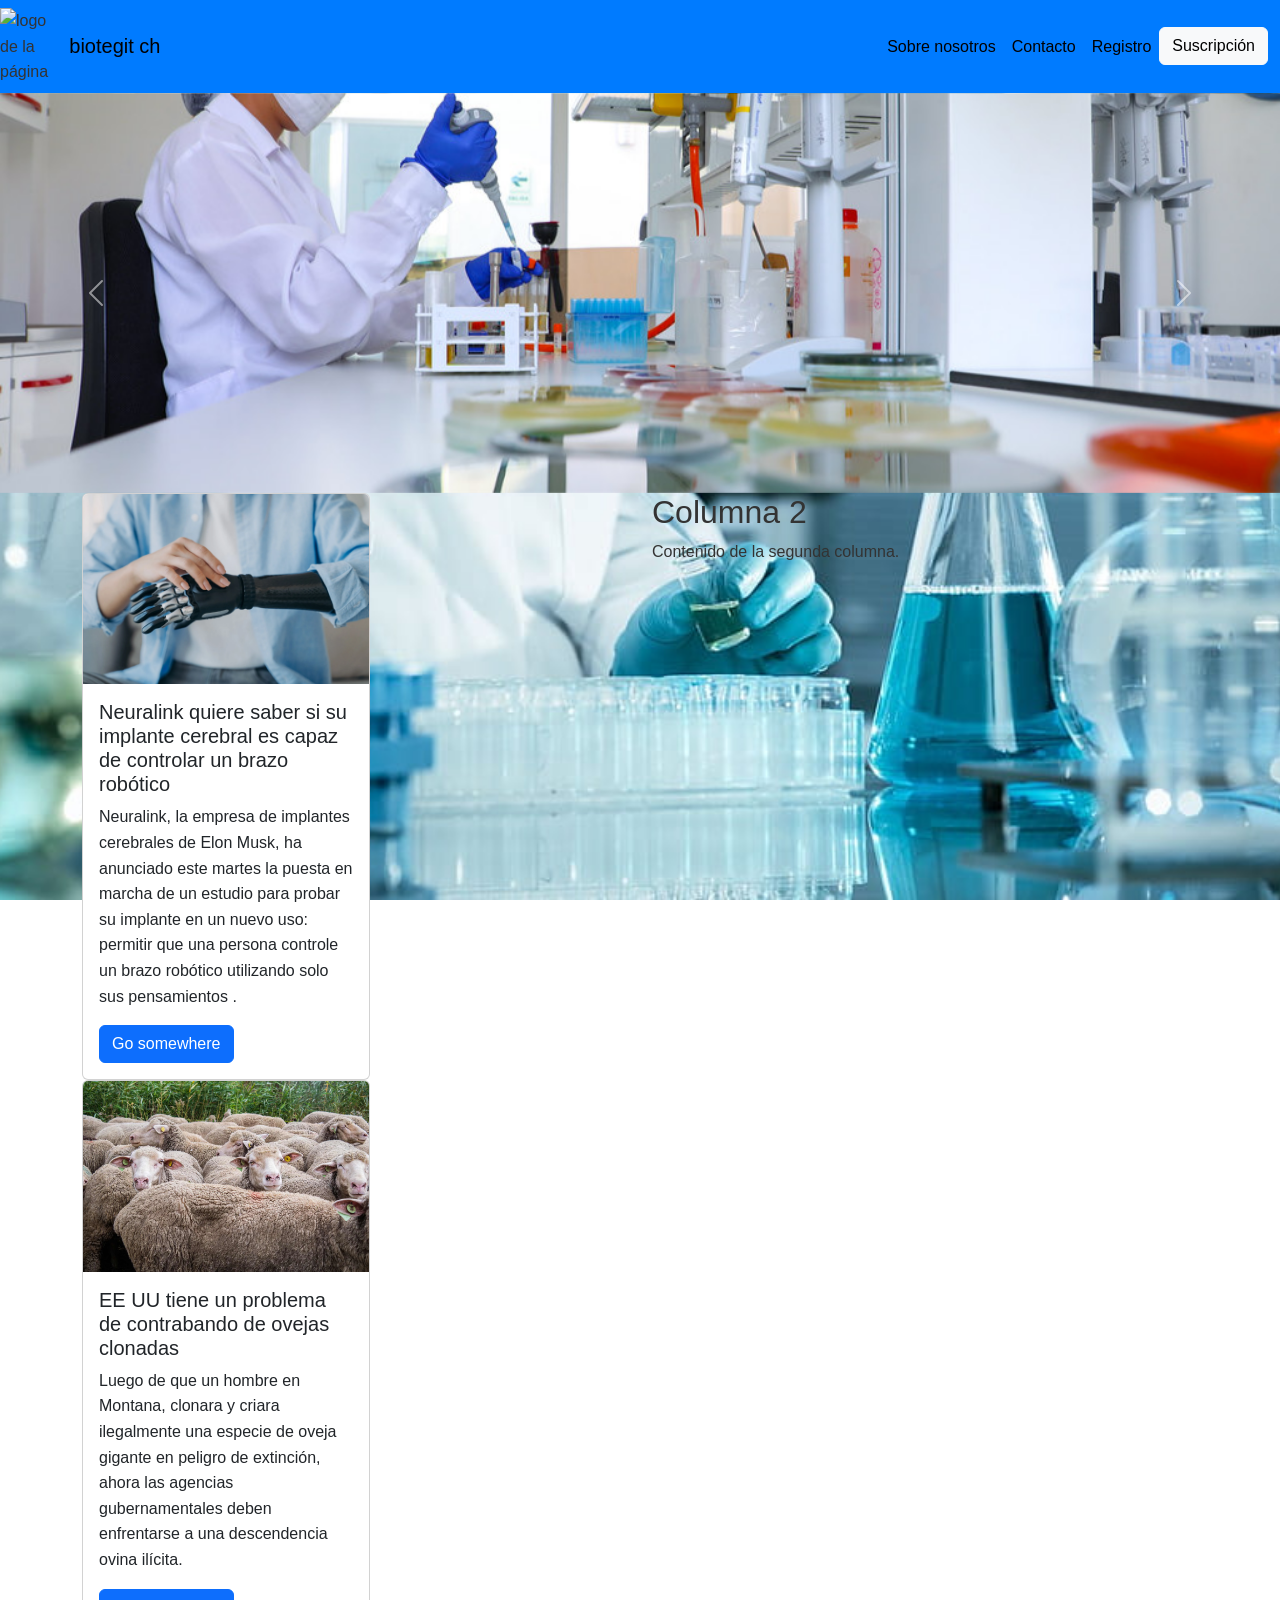
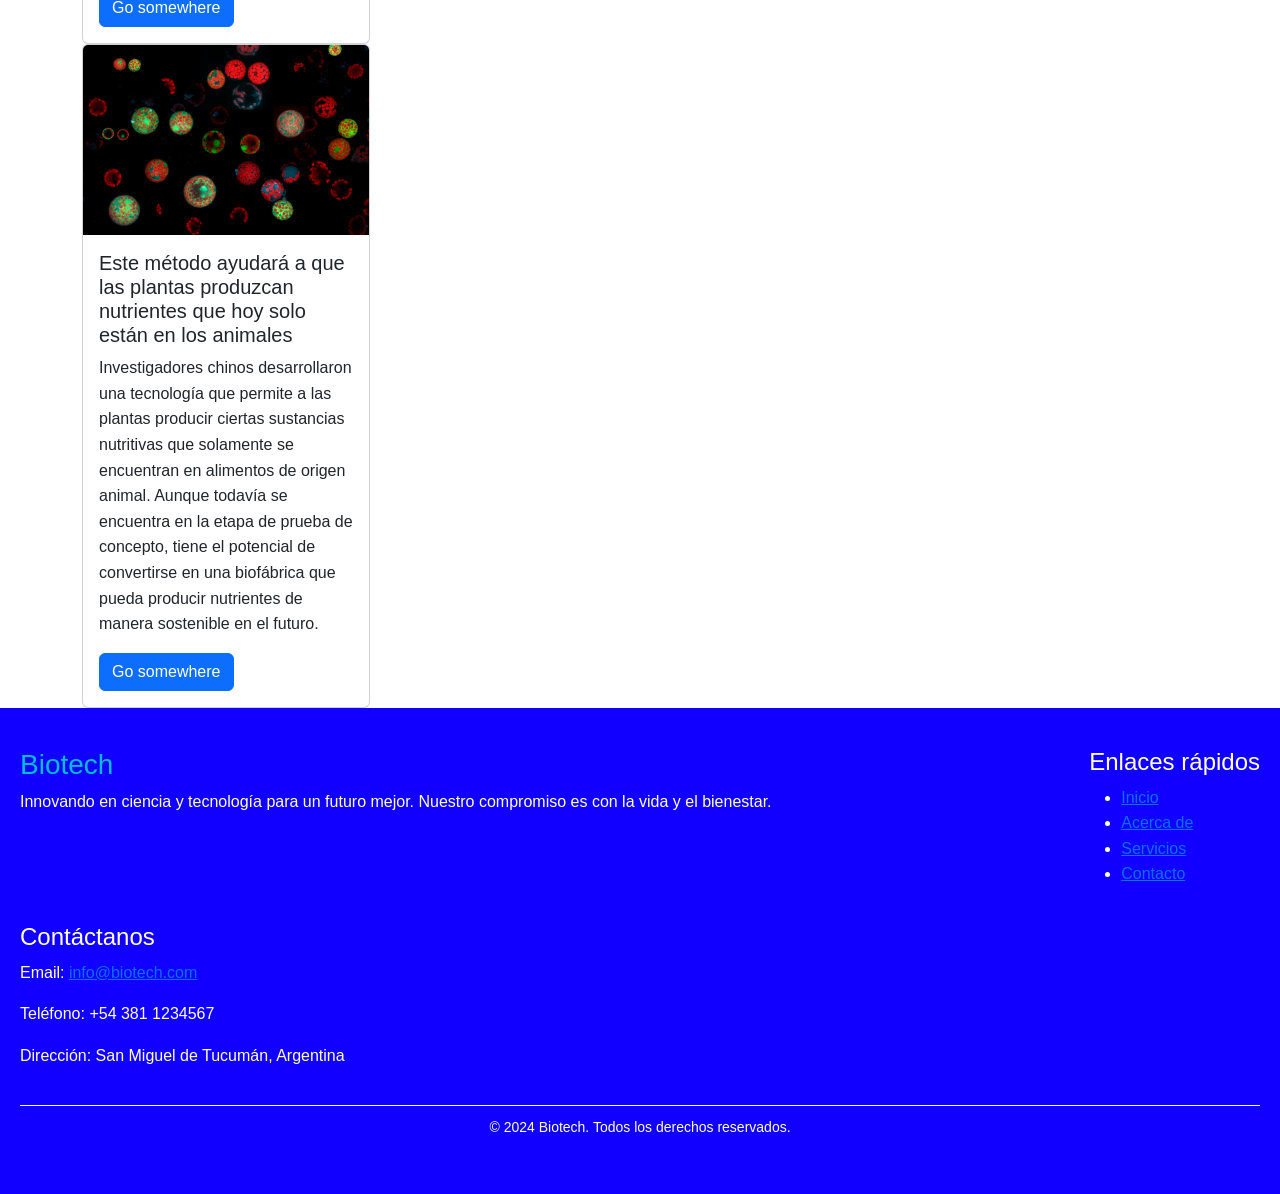
==== commit 47ce067e: "resulvo conflictos" ====
--- a/index.html
+++ b/index.html
@@ -6,8 +6,8 @@
     <meta name="author" content="Grupo 5">
     <meta charset="UTF-8">
     <meta name="viewport" content="width=device-width, initial-scale=1.0">
-    <title>Pagina principal</title>
-    <link rel="stylesheet" href="./estilos.css">
+    <title>Página principal</title>
+    <link rel="stylesheet" href="estilos.css">
 </head>
 <body>
 <header>
@@ -36,78 +36,101 @@
         </div>
       </div>
     </nav>
-  </header>
-    <main>
-        <div id="carouselExample" class="carousel slide">
-            <div class="carousel-inner">
-              <div class="carousel-item active">
-                <img src="./img/46504625101_690c63feef_b.jpg" class="d-block w-100" alt="imagen carousel">
-              </div>
-              <div class="carousel-item">
-                <img src="./img/download (1).jpeg" class="d-block w-100" alt="...">
-              </div>
-              <div class="carousel-item">
-                <img src="./img/download.jpeg" class="d-block w-100" alt="...">
+</header>
+<main>
+    
+    <div id="carouselExample" class="carousel slide">
+      <div class="carousel-inner">
+        <div class="carousel-item active">
+          <img src="./img/46504625101_690c63feef_b.jpg" class="d-block" alt="imagen carousel">
+        </div>
+        <div class="carousel-item">
+          <img src="./img/download (1).jpeg" class="d-block" alt="...">
+        </div>
+        <div class="carousel-item">
+          <img src="./img/download.jpeg" class="d-block w-500" alt="...">
+        </div>
+      </div>
+      <button class="carousel-control-prev" type="button" data-bs-target="#carouselExample" data-bs-slide="prev">
+        <span class="carousel-control-prev-icon" aria-hidden="true"></span>
+        <span class="visually-hidden">Previous</span>
+      </button>
+      <button class="carousel-control-next" type="button" data-bs-target="#carouselExample" data-bs-slide="next">
+        <span class="carousel-control-next-icon" aria-hidden="true"></span>
+        <span class="visually-hidden">Next</span>
+      </button>
+    </div>
+
+
+    <div class="container">
+      <div class="row">
+        
+        <div class="col-md-6">
+          
+          <div class="card" style="width: 18rem;">
+              <img src="./img/cards/card 1.webp" class="card-img-top" alt="...">
+              <div class="card-body">
+                <h5 class="card-title">Neuralink quiere saber si su implante cerebral es capaz de controlar un brazo robótico</h5>
+                <p class="card-text">Neuralink, la empresa de implantes cerebrales de Elon Musk, ha anunciado este martes la puesta en marcha de un estudio para probar su implante en un nuevo uso: permitir que una persona controle un brazo robótico utilizando solo sus pensamientos .</p>
+                <a href="#" class="btn btn-primary">Go somewhere</a>
               </div>
             </div>
-            <button class="carousel-control-prev" type="button" data-bs-target="#carouselExample" data-bs-slide="prev">
-              <span class="carousel-control-prev-icon" aria-hidden="true"></span>
-              <span class="visually-hidden">Previous</span>
-            </button>
-            <button class="carousel-control-next" type="button" data-bs-target="#carouselExample" data-bs-slide="next">
-              <span class="carousel-control-next-icon" aria-hidden="true"></span>
-              <span class="visually-hidden">Next</span>
-            </button>
-          </div>
-
-    
-          <div class="container">
-            <div class="row">
-              <!-- Primera columna -->
-              <div class="col-md-6">
-                
-                <div class="card" style="width: 18rem;">
-                    <img src="./img/cards/card 1.webp" class="card-img-top" alt="...">
-                    <div class="card-body">
-                      <h5 class="card-title">Neuralink quiere saber si su implante cerebral es capaz de controlar un brazo robótico</h5>
-                      <p class="card-text">Neuralink, la empresa de implantes cerebrales de Elon Musk, ha anunciado este martes la puesta en marcha de un estudio para probar su implante en un nuevo uso: permitir que una persona controle un brazo robótico utilizando solo sus pensamientos .</p>
-                      <a href="#" class="btn btn-primary">Go somewhere</a>
-                    </div>
-                  </div>
-                  <div class="card" style="width: 18rem;">
-                    <img src="./img/cards/card2.webp" class="card-img-top" alt="ovejas">
-                    <div class="card-body">
-                      <h5 class="card-title">EE UU tiene un problema de contrabando de ovejas clonadas</h5>
-                      <p class="card-text">Luego de que un hombre en Montana, clonara y criara ilegalmente una especie de oveja gigante en peligro de extinción, ahora las agencias gubernamentales deben enfrentarse a una descendencia ovina ilícita.</p>
-                      <a href="#" class="btn btn-primary">Go somewhere</a>
-                    </div>
-                  </div>
-                  <div class="card" style="width: 18rem;">
-                    <img src="./img/cards/card3.webp" class="card-img-top" alt="...">
-                    <div class="card-body">
-                      <h5 class="card-title">Este método ayudará a que las plantas produzcan nutrientes que hoy solo están en los animales</h5>
-                      <p class="card-text">Investigadores chinos desarrollaron una tecnología que permite a las plantas producir ciertas sustancias nutritivas que solamente se encuentran en alimentos de origen animal. Aunque todavía se encuentra en la etapa de prueba de concepto, tiene el potencial de convertirse en una biofábrica que pueda producir nutrientes de manera sostenible en el futuro.</p>
-                      <a href="#" class="btn btn-primary">Go somewhere</a>
-                    </div>
-                  </div>
+            <div class="card" style="width: 18rem;">
+              <img src="./img/cards/card2.webp" class="card-img-top" alt="ovejas">
+              <div class="card-body">
+                <h5 class="card-title">EE UU tiene un problema de contrabando de ovejas clonadas</h5>
+                <p class="card-text">Luego de que un hombre en Montana, clonara y criara ilegalmente una especie de oveja gigante en peligro de extinción, ahora las agencias gubernamentales deben enfrentarse a una descendencia ovina ilícita.</p>
+                <a href="#" class="btn btn-primary">Go somewhere</a>
+              </div>
+            </div>
+            <div class="card" style="width: 18rem;">
+              <img src="./img/cards/card3.webp" class="card-img-top" alt="...">
+              <div class="card-body">
+                <h5 class="card-title">Este método ayudará a que las plantas produzcan nutrientes que hoy solo están en los animales</h5>
+                <p class="card-text">Investigadores chinos desarrollaron una tecnología que permite a las plantas producir ciertas sustancias nutritivas que solamente se encuentran en alimentos de origen animal. Aunque todavía se encuentra en la etapa de prueba de concepto, tiene el potencial de convertirse en una biofábrica que pueda producir nutrientes de manera sostenible en el futuro.</p>
+                <a href="#" class="btn btn-primary">Go somewhere</a>
+              </div>
+            </div>
 
 
-              </div>
-              <!-- Segunda columna -->
-              <div class="col-md-6">
-                <h2>Columna 2</h2>
-                <p>Contenido de la segunda columna.</p>
-              </div>
-            </div>
-          </div>
-             
+        </div>
+       
+        <div class="col-md-6">
+          <h2>Columna 2</h2>
+          <p>Contenido de la segunda columna.</p>
+        </div>
+      </div>
+    </div>
+       
 
-          </div>
-
-    </main>
-    <footer></footer>
-
-  <script src="https://cdn.jsdelivr.net/npm/bootstrap@5.3.3/dist/js/bootstrap.bundle.min.js" integrity="sha384-YvpcrYf0tY3lHB60NNkmXc5s9fDVZLESaAA55NDzOxhy9GkcIdslK1eN7N6jIeHz" crossorigin="anonymous"></script>
-
+    </div>
+</main>
+<footer class="biotech-footer">
+    <div class="footer-container">
+        <div class="footer-about">
+            <h3>Biotech</h3>
+            <p>Innovando en ciencia y tecnología para un futuro mejor. Nuestro compromiso es con la vida y el bienestar.</p>
+        </div>
+        <div class="footer-links">
+            <h4>Enlaces rápidos</h4>
+            <ul>
+                <li><a href="#">Inicio</a></li>
+                <li><a href="#">Acerca de</a></li>
+                <li><a href="#">Servicios</a></li>
+                <li><a href="#">Contacto</a></li>
+            </ul>
+        </div>
+        <div class="footer-contact">
+            <h4>Contáctanos</h4>
+            <p>Email: <a href="mailto:info@biotech.com">info@biotech.com</a></p>
+            <p>Teléfono: +54 381 1234567</p>
+            <p>Dirección: San Miguel de Tucumán, Argentina</p>
+        </div>
+    </div>
+    <div class="footer-bottom">
+        <p>&copy; 2024 Biotech. Todos los derechos reservados.</p>
+    </div>
+</footer>
+<script src="https://cdn.jsdelivr.net/npm/bootstrap@5.3.3/dist/js/bootstrap.bundle.min.js" integrity="sha384-YvpcrYf0tY3lHB60NNkmXc5s9fDVZLESaAA55NDzOxhy9GkcIdslK1eN7N6jIeHz" crossorigin="anonymous"></script>
 </body>
 </html>
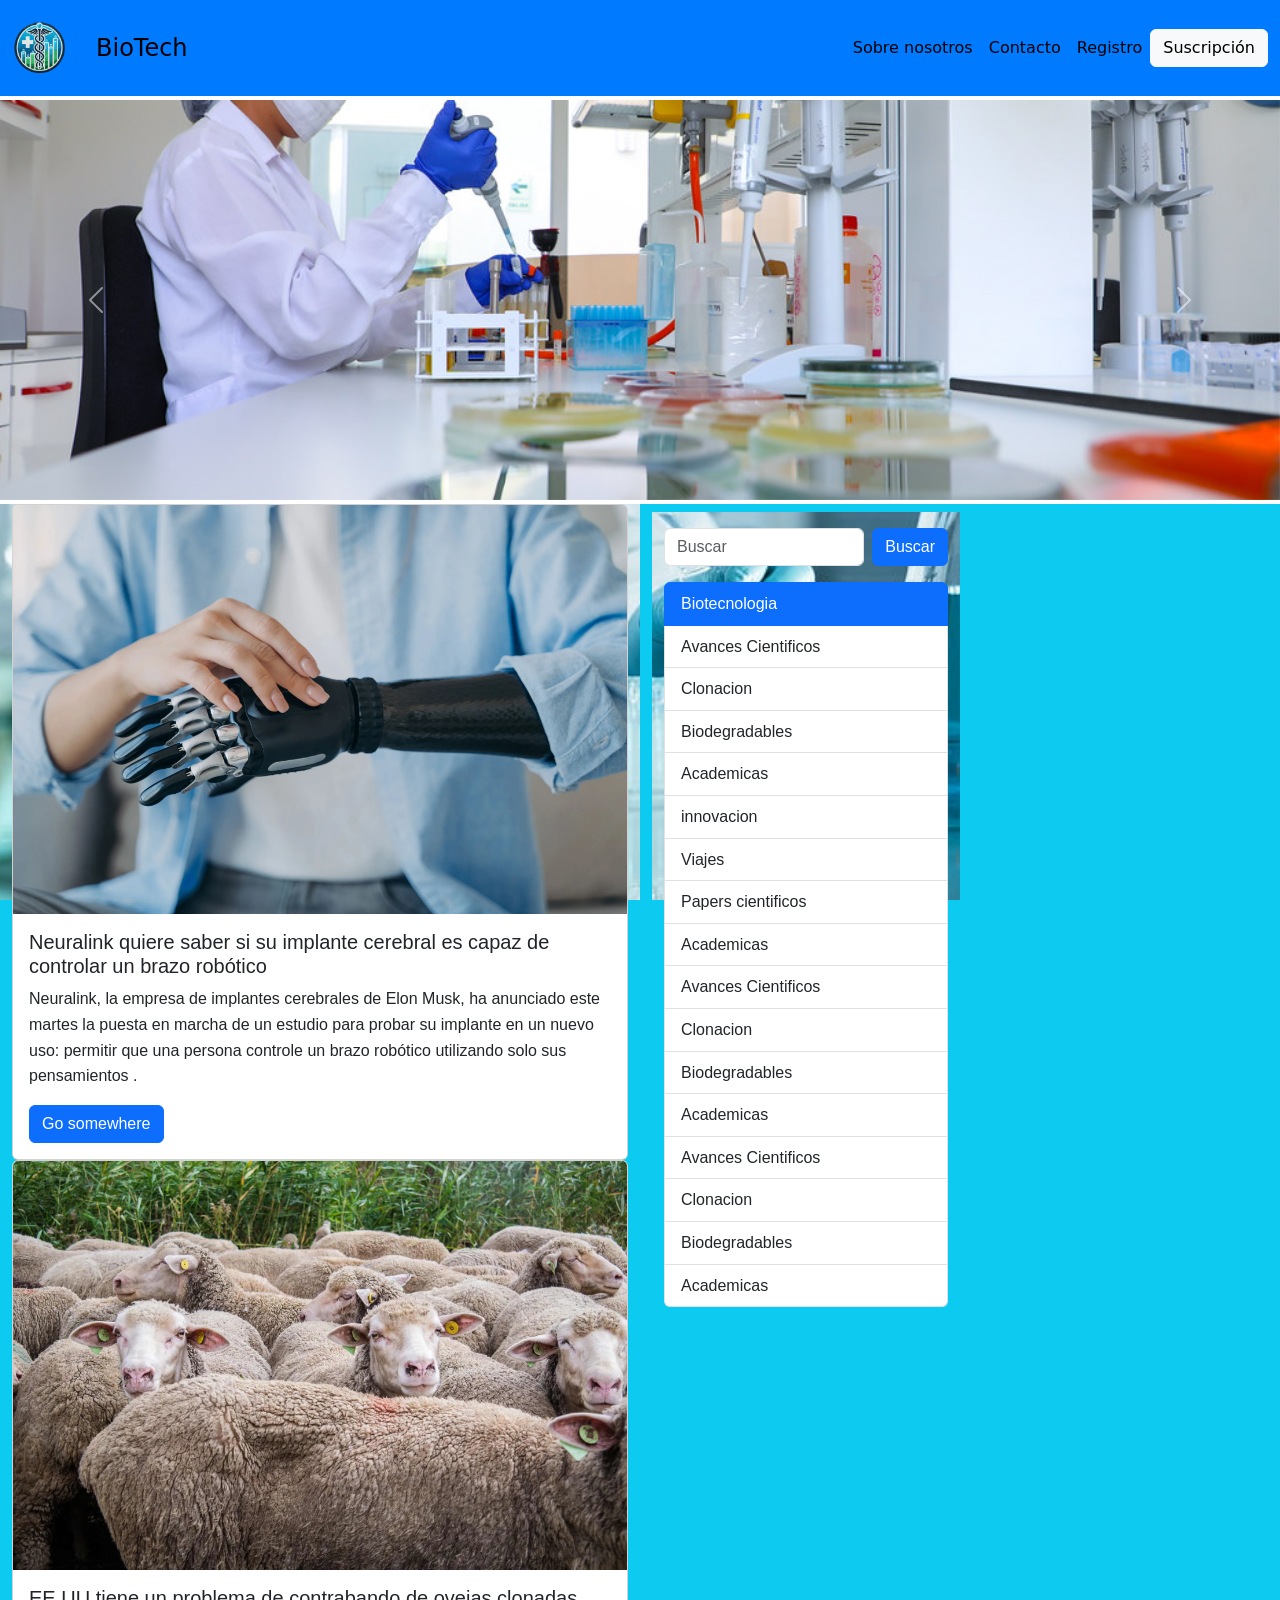
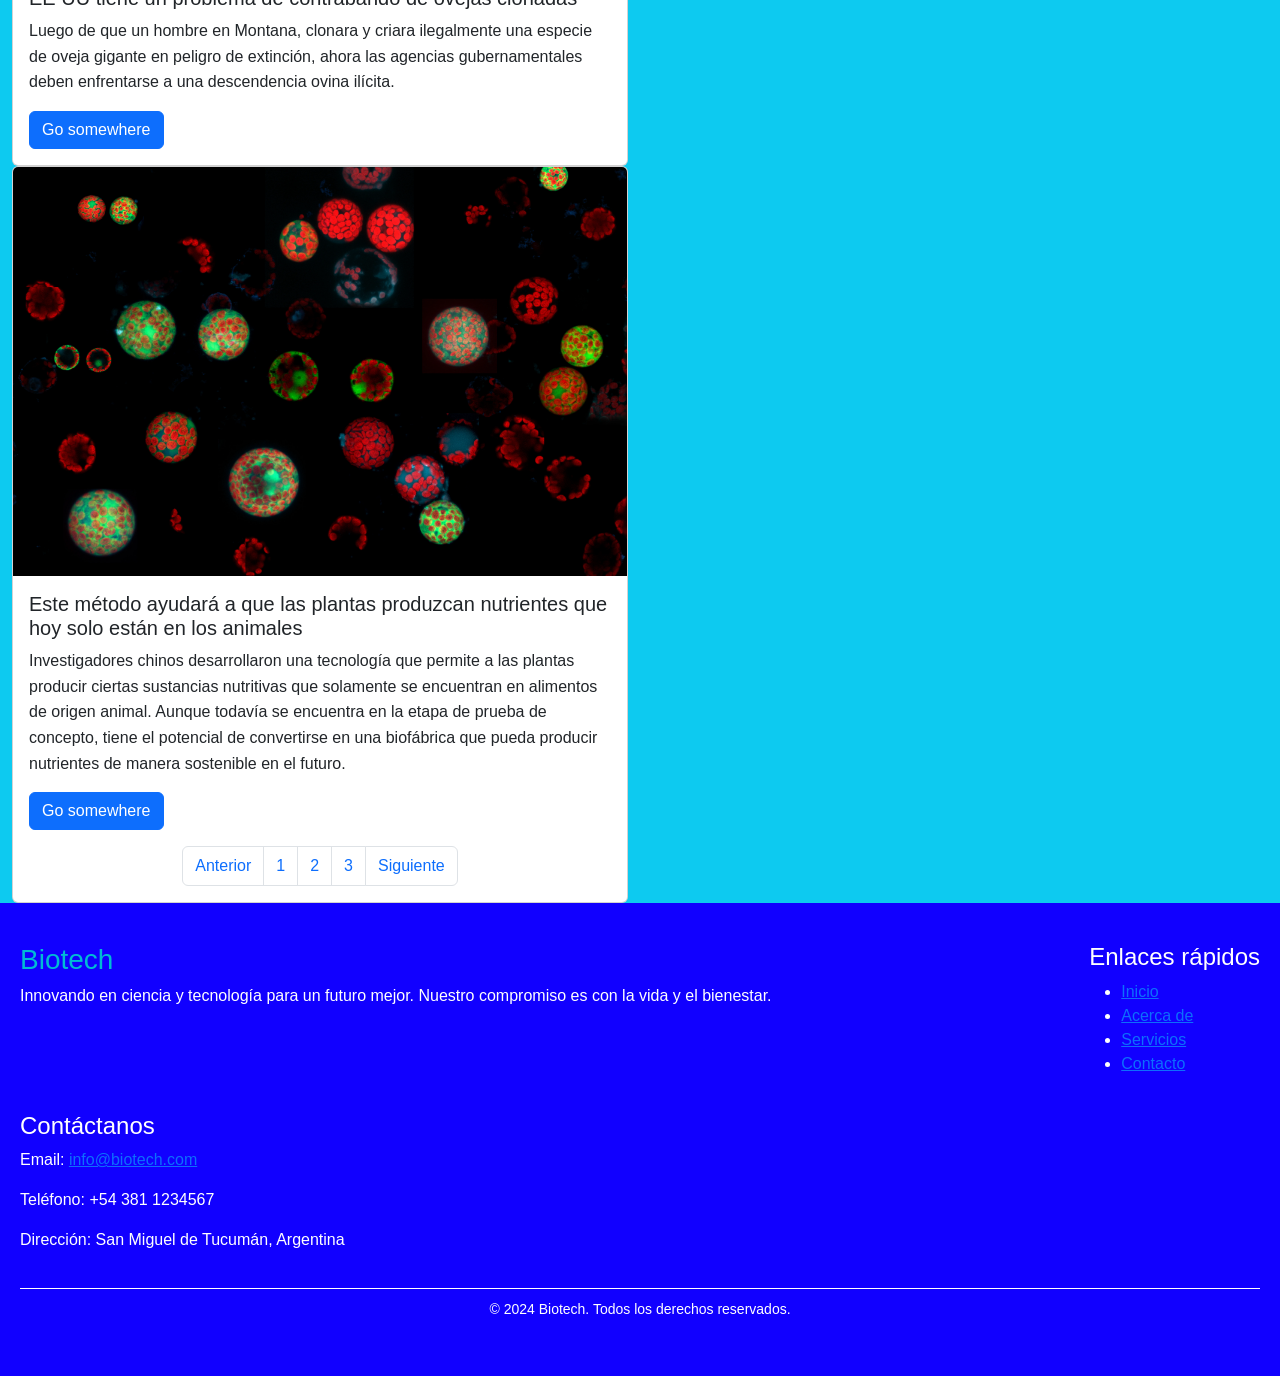
==== commit e747fbcd: "reparo carousel, agrego barra search, agrego video publicidad" ====
--- a/index.html
+++ b/index.html
@@ -12,13 +12,13 @@
 <body>
 <header>
     <nav class="navbar navbar-expand-sm  justify-content-between">
-      <img class="logo-navbar" src="/leaf-dna-icon-plant-symbol-600nw-2303885733.png" style="width: 60px; height: auto;" alt="logo de la página">
+      <img class="logo-navbar" src="./img/logo de la pagina/Logo sin fondo.png" style="width: 80px; height: auto;" alt="logo de la página">
       <div class="container-fluid">
         <button class="navbar-toggler" type="button" data-bs-toggle="collapse" data-bs-target="#navbarTogglerDemo01" aria-controls="navbarTogglerDemo01" aria-expanded="false" aria-label="Toggle navigation">
           <span class="navbar-toggler-icon"></span>
         </button>
         <div class="collapse navbar-collapse" id="navbarTogglerDemo01">
-          <a class="navbar-brand" href="#">biotegit ch</a>
+          <a class="navbar-brand fs-4 ps-1" href="#">BioTech</a>
           <ul class="navbar-nav ms-auto mb-2 mb-lg-0">
             <li class="nav-item">
               <a class="nav-link active" aria-current="page" href="./sobrenosotros.html">Sobre nosotros</a>
@@ -38,17 +38,18 @@
     </nav>
 </header>
 <main>
+  
     
-    <div id="carouselExample" class="carousel slide">
+    <div id="carouselExample" class="carousel slide mt-1 mb-1">
       <div class="carousel-inner">
         <div class="carousel-item active">
           <img src="./img/46504625101_690c63feef_b.jpg" class="d-block" alt="imagen carousel">
         </div>
         <div class="carousel-item">
-          <img src="./img/download (1).jpeg" class="d-block" alt="...">
+          <img src="./img/Carousel 2.webp" class="d-block" alt="...">
         </div>
         <div class="carousel-item">
-          <img src="./img/download.jpeg" class="d-block w-500" alt="...">
+          <img src="./img/Carousel 3.jpg" class="d-block w-100" alt="...">
         </div>
       </div>
       <button class="carousel-control-prev" type="button" data-bs-target="#carouselExample" data-bs-slide="prev">
@@ -61,13 +62,13 @@
       </button>
     </div>
 
-
-    <div class="container">
+<!-- div mas grande que contiene a los dos divs -->
+    <div class="container-fluid bg-info">
       <div class="row">
-        
-        <div class="col-md-6">
-          
-          <div class="card" style="width: 18rem;">
+        <!-- div de la izquierda -->
+        <div class="col-md-6 d-flex flex-column align-items-center bg-image">
+          <!-- las cards -->
+          <div class="card" id="t1" ">
               <img src="./img/cards/card 1.webp" class="card-img-top" alt="...">
               <div class="card-body">
                 <h5 class="card-title">Neuralink quiere saber si su implante cerebral es capaz de controlar un brazo robótico</h5>
@@ -75,7 +76,8 @@
                 <a href="#" class="btn btn-primary">Go somewhere</a>
               </div>
             </div>
-            <div class="card" style="width: 18rem;">
+          
+            <div class="card t2" id="t2"">
               <img src="./img/cards/card2.webp" class="card-img-top" alt="ovejas">
               <div class="card-body">
                 <h5 class="card-title">EE UU tiene un problema de contrabando de ovejas clonadas</h5>
@@ -83,24 +85,77 @@
                 <a href="#" class="btn btn-primary">Go somewhere</a>
               </div>
             </div>
-            <div class="card" style="width: 18rem;">
+            <div class="card" id="t3"">
               <img src="./img/cards/card3.webp" class="card-img-top" alt="...">
               <div class="card-body">
                 <h5 class="card-title">Este método ayudará a que las plantas produzcan nutrientes que hoy solo están en los animales</h5>
                 <p class="card-text">Investigadores chinos desarrollaron una tecnología que permite a las plantas producir ciertas sustancias nutritivas que solamente se encuentran en alimentos de origen animal. Aunque todavía se encuentra en la etapa de prueba de concepto, tiene el potencial de convertirse en una biofábrica que pueda producir nutrientes de manera sostenible en el futuro.</p>
                 <a href="#" class="btn btn-primary">Go somewhere</a>
               </div>
+            <!-- Paginacion  -->
+              <nav aria-label="Paginas">
+                <ul class="pagination justify-content-center">
+                  <li class="page-item"><a class="page-link" href="#">Anterior</a></li>
+                  <li class="page-item"><a class="page-link" href="#t1">1</a></li>
+                  <li class="page-item"><a class="page-link" href="#t2">2</a></li>
+                  <li class="page-item"><a class="page-link" href="#t3">3</a></li>
+                  <li class="page-item"><a class="page-link" href="#">Siguiente</a></li>
+                </ul>
+              </nav>
             </div>
+            
+        </div>
+       <!-- Div del dev de la derecha para dividirlo  -->
+        <div class="col-md-6 ">
+          <div class="container-fluid">
+            <div class="row">
 
+              <!-- primer div del div de la derecha  -->
+              <div class="col-md-6   bg-image mt-2">
+      
+          <form class="d-flex mt-3" role="search">
+            <input class="form-control me-2" type="search" placeholder="Buscar" aria-label="Buscar">
+            <button class="btn btn-primary " type="submit">Buscar</button>
+          </form>
+          <ul class="list-group mt-3">
+            <li class="list-group-item active" aria-current="true">Biotecnologia</li>
+            <li class="list-group-item">Avances Cientificos</li>
+            <li class="list-group-item">Clonacion</li>
+            <li class="list-group-item">Biodegradables</li>
+            <li class="list-group-item">Academicas</li>
+            <li class="list-group-item">innovacion</li>
+            <li class="list-group-item">Viajes</li>
+            <li class="list-group-item">Papers cientificos</li>
+            <li class="list-group-item">Academicas</li>
+            <li class="list-group-item">Avances Cientificos</li>
+            <li class="list-group-item">Clonacion</li>
+            <li class="list-group-item">Biodegradables</li>
+            <li class="list-group-item">Academicas</li>
+            <li class="list-group-item">Avances Cientificos</li>
+            <li class="list-group-item">Clonacion</li>
+            <li class="list-group-item">Biodegradables</li>
+            <li class="list-group-item">Academicas</li>
 
+          </ul>
         </div>
-       
-        <div class="col-md-6">
-          <h2>Columna 2</h2>
-          <p>Contenido de la segunda columna.</p>
-        </div>
+        <!-- el segundo div del div derecho con la publicidad -->
+        <div class="col-md-6 d-flex flex-column align-items-center ">
+          <!-- el div con el video ojo que para que funcione tuve que ponerle el muted porque los navegadores no aceptan video con sonido -->
+          <div class="ratio ratio-9x16 mt-1">
+<!--             <video class="w-100 h-100" muted autoplay loop >
+              <source src="./img/Publicidad.mp4" type="video/mp4" >
+              Tu navegador no soporta la reproducción de videos.
+            </video> -->
+            <div class="ratio ratio-1x1 mt-2 publicidad">
+              <video class="w-100" autoplay loop muted>
+                <source src="./img/Publicidad.mp4" type="video/mp4">
+                Tu navegador no soporta la reproducción de videos.
+              </video>
+            </div>
+          </div>
       </div>
     </div>
+    
        
 
     </div>
--- a/estilos.css
+++ b/estilos.css
@@ -7,7 +7,7 @@
 background-color: #007bff;
 
 }
-body {
+.bg-image {
     font-family: Arial, sans-serif;
     line-height: 1.6;
     background-image: url('/img/fondo.jpg');
@@ -16,6 +16,7 @@
     background-attachment: fixed;
     background-position: center; 
     color: #333;
+
 }
 
 
@@ -108,4 +109,8 @@
 
 .puesto {
     color: #555;
-} +} 
+
+.ratio-9x16 {
+    aspect-ratio: 9 / 16;
+  }
